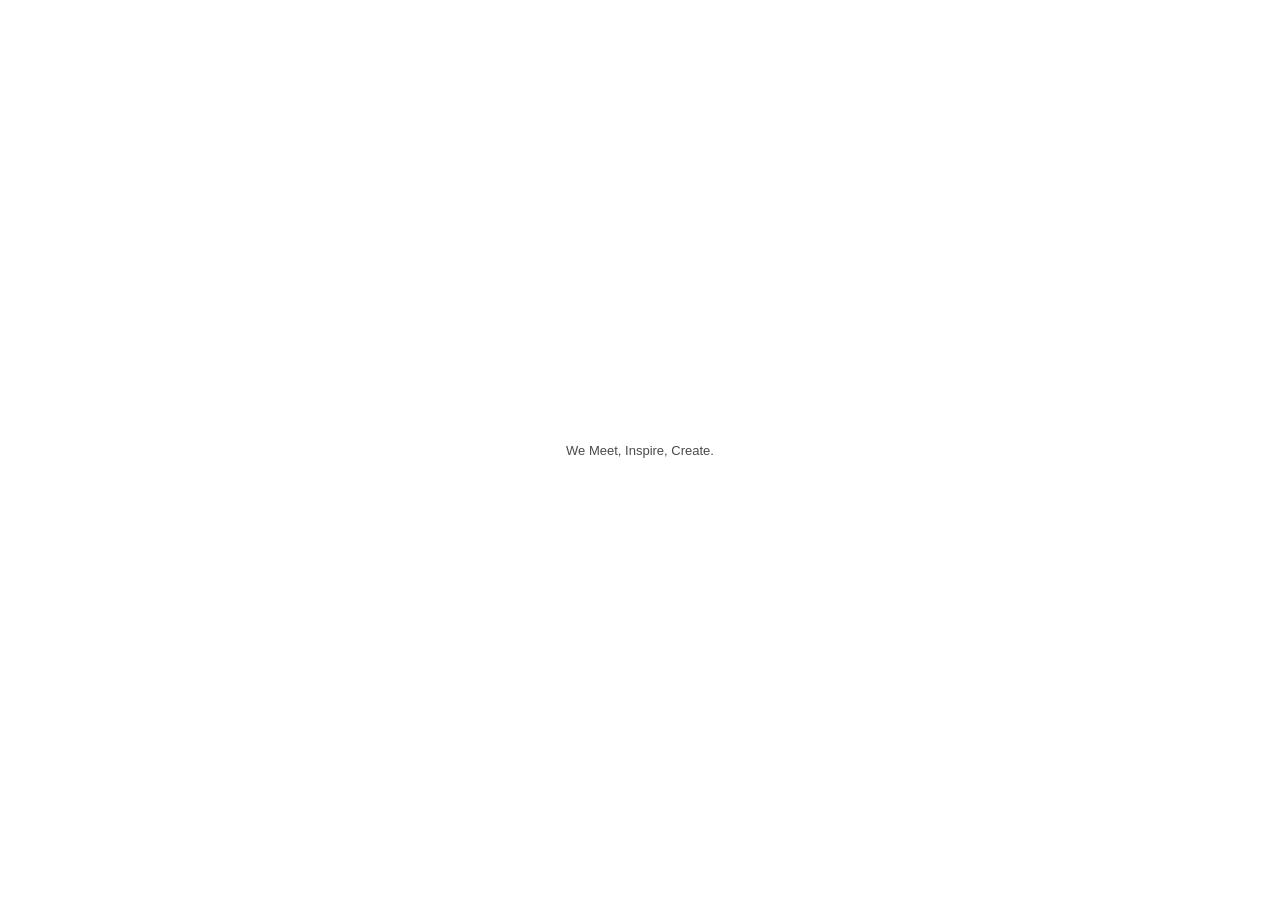
==== index.html @ 7e903ef9 "在线版本补全" ====
<!DOCTYPE html>
<html lang="zh-CN">
<head>
    <meta charset="UTF-8">
    <meta name="viewport" content="width=device-width, initial-scale=1.0">
    <title>Yuyupage</title>
    <style>
        * {
            margin: 0;
            padding: 0;
            box-sizing: border-box;
        }

        body {
            background-color: #ffffff;
            display: flex;
            justify-content: center;
            align-items: center;
            min-height: 100vh;
            font-family: -apple-system, BlinkMacSystemFont, "Segoe UI", Roboto, "Helvetica Neue", Arial, sans-serif;
        }

        .footer-text {
            color: #4a4a4a;
            font-size: 13px;
        }
    </style>
</head>
<body>
    <p class="footer-text">We Meet, Inspire, Create.</p>
</body>
</html>
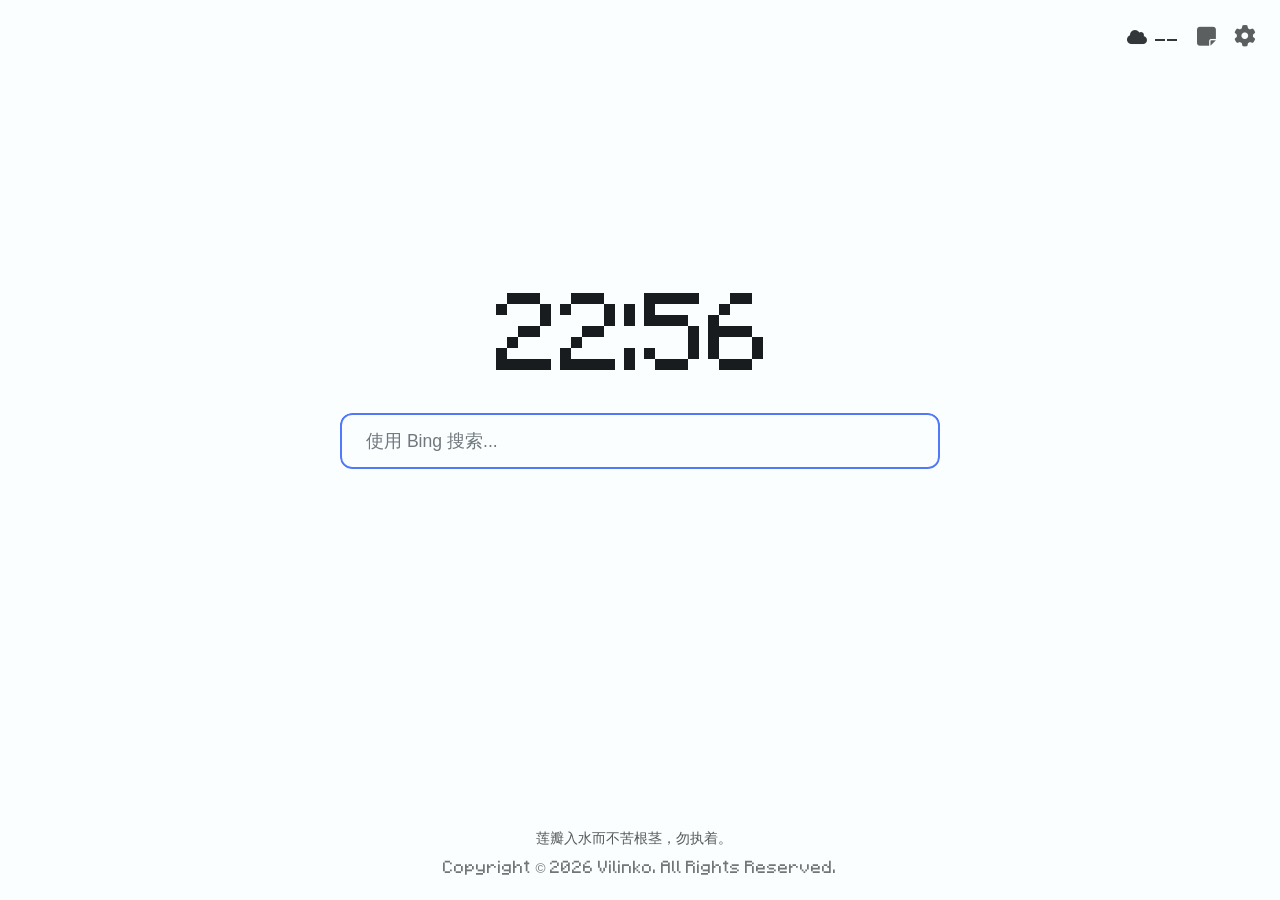
==== commit 494039a2: "109" ====
--- a/index.html
+++ b/index.html
@@ -1,32 +1,947 @@
-<!DOCTYPE html>
-<html lang="zh-CN">
-<head>
-    <meta charset="UTF-8">
-    <meta name="viewport" content="width=device-width, initial-scale=1.0">
-    <title>Yuyupage</title>
-    <style>
-        * {
-            margin: 0;
-            padding: 0;
-            box-sizing: border-box;
-        }
-
-        body {
-            background-color: #ffffff;
-            display: flex;
-            justify-content: center;
-            align-items: center;
-            min-height: 100vh;
-            font-family: -apple-system, BlinkMacSystemFont, "Segoe UI", Roboto, "Helvetica Neue", Arial, sans-serif;
-        }
-
-        .footer-text {
-            color: #4a4a4a;
-            font-size: 13px;
-        }
-    </style>
-</head>
-<body>
-    <p class="footer-text">We Meet, Inspire, Create.</p>
-</body>
-</html>
+<!DOCTYPE html>
+<html lang="zh-CN">
+
+<head>
+    <meta charset="UTF-8">
+    <meta name="viewport" content="width=device-width, initial-scale=1.0">
+    <meta name="jinrishici-token" content="lrhmAMbXejmYilNvM7ZYNXmpUN7wkwbS">
+    <title data-i18n="title">YuyuPage</title>
+
+    <link rel="stylesheet" href="source/font-awesome/css/all.min.css">
+
+    <style>
+        :root {
+            --bg-color: #fbfeff;
+            --text-color: #191c1e;
+            --input-bg: #eff1f3;
+            --input-text: #191c1e;
+            --input-focus-border: #5279FB;
+            --placeholder-color: #70787d;
+            --transition-speed: 0.3s;
+            --modal-bg: #ffffff;
+            --modal-overlay: rgba(0, 0, 0, 0.2);
+            --border-color: #e1e2e5;
+        }
+
+        @media (prefers-color-scheme: dark) {
+            :root {
+                --bg-color: #191c1e;
+                --text-color: #e2e2e5;
+                --input-bg: #2d3133;
+                --input-text: #e2e2e5;
+                --input-focus-border: #9AB1FA;
+                --placeholder-color: #8a9296;
+                --modal-bg: #2d3133;
+                --modal-overlay: rgba(0, 0, 0, 0.4);
+                --border-color: #43474a;
+            }
+        }
+
+        @font-face {
+            font-family: 'MinecraftFont';
+            src: url('./source/ttf/minecraftfont.woff') format('woff');
+            font-display: swap;
+        }
+
+        * {
+            margin: 0;
+            padding: 0;
+            box-sizing: border-box;
+            -webkit-tap-highlight-color: transparent;
+        }
+
+        body {
+            font-family: 'MinecraftFont', 'Google Sans', 'Product Sans', 'Helvetica Neue', Arial, sans-serif;
+            background: var(--bg-color);
+            color: var(--text-color);
+            min-height: 100vh;
+            display: flex;
+            align-items: center;
+            justify-content: center;
+            overflow: hidden;
+            transition: background-color var(--transition-speed), color var(--transition-speed);
+            padding: 20px;
+            -webkit-user-select: none;
+            user-select: none;
+            scrollbar-width: none;
+            position: relative;
+        }
+
+        /* 新增：Bing 壁纸背景层 */
+        #bing-bg {
+            position: fixed;
+            top: 0;
+            left: 0;
+            width: 100%;
+            height: 100%;
+            z-index: -1;
+            background-size: cover;
+            background-position: center;
+            background-repeat: no-repeat;
+            display: none;
+        }
+
+        body::-webkit-scrollbar {
+            display: none;
+        }
+
+        .top-right-tools {
+            position: absolute;
+            top: 24px;
+            right: 24px;
+            display: flex;
+            align-items: center;
+            gap: 18px;
+            z-index: 10;
+        }
+
+        .weather-widget {
+            display: flex;
+            align-items: center;
+            gap: 8px;
+            opacity: 0.88;
+            font-size: 1rem;
+            /* 新增：壁纸模式下的模糊背景 */
+            transition: background-color 0.3s, backdrop-filter 0.3s, padding 0.3s, border-radius 0.3s, opacity 0.3s, transform 0.3s;
+        }
+
+        .weather-widget.hidden {
+            display: none;
+        }
+
+        .settings-btn {
+            background: none;
+            border: none;
+            color: var(--text-color);
+            font-size: 1.35rem;
+            cursor: pointer;
+            opacity: 0.7;
+            /* 修改：添加过渡属性，支持背景、模糊、圆角等变化 */
+            transition: opacity 0.3s, transform 0.3s, background-color 0.3s, backdrop-filter 0.3s, border-radius 0.3s, width 0.3s, height 0.3s;
+        }
+
+        .settings-btn:hover {
+            opacity: 1;
+            transform: rotate(45deg);
+        }
+
+        .docs-text {
+            background: none;
+            border: none;
+            color: var(--text-color);
+            font-size: 1.35rem;
+            cursor: pointer;
+            opacity: 0.7;
+            /* 修改：添加过渡属性，支持背景、模糊、圆角等变化 */
+            transition: opacity 0.3s, transform 0.3s, background-color 0.3s, backdrop-filter 0.3s, border-radius 0.3s, width 0.3s, height 0.3s;
+        }
+
+        .docs-text:hover {
+            opacity: 1;
+        }
+
+        .container {
+            width: 100%;
+            max-width: 600px;
+            display: flex;
+            flex-direction: column;
+            align-items: center;
+            gap: 32px;
+            transform: translateY(-80px);
+            z-index: 1;
+        }
+
+        .time-display {
+            font-size: 5.5rem;
+            font-weight: 300;
+            display: flex;
+            align-items: baseline;
+            letter-spacing: -2px;
+            /* 修改：完善过渡属性 */
+            transition: background-color 0.3s, backdrop-filter 0.3s, padding 0.3s, border-radius 0.3s, text-shadow 0.3s, color 0.3s;
+        }
+
+        .time-period {
+            font-size: 1.8rem;
+            margin-left: 12px;
+            opacity: 0.8;
+        }
+
+        @keyframes blink {
+
+            0%,
+            100% {
+                opacity: 1
+            }
+
+            50% {
+                opacity: 0.1
+            }
+        }
+
+        .colon.blinking {
+            animation: blink 1s infinite;
+        }
+
+        .search-wrapper {
+            width: 100%;
+            position: relative;
+        }
+
+        /* 新增：内部包装器，用于裁剪光晕但不影响联想菜单 */
+        .search-inner-wrapper {
+            position: relative;
+            width: 100%;
+            height: 56px; /* 与搜索框高度一致 */
+            overflow: hidden;
+            border-radius: 12px;
+        }
+
+        .search-input {
+            width: 100%;
+            height: 56px;
+            padding: 0 24px;
+            border: none;
+            outline: none;
+            border-radius: 12px;
+            background: var(--input-bg);
+            color: var(--input-text);
+            font-size: 1.1rem;
+            border: 2px solid transparent;
+            transition: 0.3s;
+            -webkit-user-select: text;
+            user-select: text;
+        }
+
+        .search-input:hover {
+            box-shadow: 0 1px 3px rgba(0, 0, 0, 0.08);
+        }
+
+        .search-input:focus {
+            border-color: var(--input-focus-border);
+            background: var(--bg-color);
+            box-shadow: 0 4px 12px rgba(0, 0, 0, 0.1);
+        }
+
+        .search-input.custom-font {
+            font-family: 'MinecraftFont', sans-serif !important;
+        }
+
+        .search-input::placeholder {
+            color: var(--placeholder-color);
+        }
+
+        /* 新增：HarmonyOS Next 风格点光源光晕层 */
+        .spotlight-glow {
+            position: absolute;
+            width: 150px;
+            height: 150px;
+            border-radius: 50%;
+            background: radial-gradient(circle, rgba(255, 255, 255, 0.8) 0%, rgba(255, 255, 255, 0) 70%);
+            pointer-events: none;
+            transform: translate(-50%, -50%) scale(0.5);
+            opacity: 0;
+            transition: opacity 0.4s ease-out, transform 0.4s ease-out;
+            z-index: 1; /* 修改：降低层级，避免覆盖输入框内容或产生异常遮罩 */
+            will-change: transform, opacity; /* 优化性能 */
+        }
+
+        .spotlight-glow.active {
+            opacity: 1;
+            transform: translate(-50%, -50%) scale(1);
+        }
+
+        .doodle-container {
+            width: 100%;
+            display: none;
+            justify-content: center;
+            align-items: center;
+            margin-top: 8px;
+        }
+
+        .doodle-img {
+            max-height: 280px;
+            width: auto;
+            object-fit: contain;
+            pointer-events: none;
+            -webkit-user-drag: none;
+        }
+
+        .poetry-box {
+            position: absolute;
+            bottom: 52px;
+            width: 100%;
+            text-align: center;
+            font-size: 0.85rem;
+            opacity: 0.72;
+            padding: 0 20px;
+            /* 修改：完善过渡属性 */
+            transition: background-color 0.3s, backdrop-filter 0.3s, padding 0.3s, border-radius 0.3s, opacity 0.3s, visibility 0.3s;
+        }
+
+        /* 新增：诗词文字部分的样式，用于支持独立背景模糊 */
+        #poetry-content, #poetry-author {
+            display: inline-block;
+            margin: 0 4px;
+            vertical-align: middle;
+            transition: background-color 0.3s, backdrop-filter 0.3s, padding 0.3s, border-radius 0.3s;
+        }
+
+        .poetry-box.hidden {
+            opacity: 0;
+            visibility: hidden;
+        }
+
+        footer {
+            position: absolute;
+            bottom: 24px;
+            font-size: 0.85rem;
+            opacity: 0.6;
+            text-align: center;
+            width: 100%;
+            /* 修改：完善过渡属性 */
+            transition: background-color 0.3s, backdrop-filter 0.3s, padding 0.3s, border-radius 0.3s, opacity 0.3s, visibility 0.3s, left 0.3s, transform 0.3s, width 0.3s;
+        }
+
+        .modal-overlay {
+            position: fixed;
+            inset: 0;
+            background: var(--modal-overlay);
+            display: flex;
+            justify-content: center;
+            align-items: center;
+            opacity: 0;
+            visibility: hidden;
+            transition: 0.25s;
+            z-index: 100;
+            -webkit-backdrop-filter: blur(4px);
+            backdrop-filter: blur(4px);
+            overflow: hidden;
+        }
+
+        .modal-overlay.active {
+            opacity: 1;
+            visibility: visible;
+        }
+
+        .modal-container {
+            width: 90%;
+            max-width: 400px;
+            height: 560px;
+            background: var(--modal-bg);
+            border-radius: 12px;
+            padding: 24px;
+            display: flex;
+            flex-direction: column;
+            transform: scale(0.9);
+            transition: 0.25s;
+            overflow: hidden;
+        }
+
+        .modal-overlay.active .modal-container {
+            transform: scale(1);
+        }
+
+        .modal-header {
+            display: flex;
+            justify-content: space-between;
+            align-items: center;
+            margin-bottom: 24px;
+        }
+
+        .modal-title {
+            font-size: 1.2rem;
+        }
+
+        .modal-close {
+            background: none;
+            border: none;
+            color: var(--text-color);
+            font-size: 1.1rem;
+            cursor: pointer;
+        }
+
+        .modal-body {
+            flex: 1;
+            overflow-y: auto;
+            padding-right: 4px;
+            scrollbar-width: none;
+        }
+
+        .modal-body::-webkit-scrollbar {
+            display: none;
+        }
+
+        .setting-item {
+            margin-bottom: 20px;
+            display: flex;
+            flex-direction: column;
+            gap: 8px;
+        }
+
+        .setting-label {
+            font-size: 0.95rem;
+        }
+
+        .setting-select,
+        .setting-input {
+            width: 100%;
+            height: 40px;
+            border-radius: 8px;
+            border: 1px solid var(--border-color);
+            background: var(--input-bg);
+            color: var(--text-color);
+            padding: 0 12px;
+            outline: none;
+        }
+
+        .switch-label {
+            display: flex;
+            justify-content: space-between;
+            align-items: center;
+            width: 100%;
+        }
+
+        /* 导入/导出设置项 */
+        .io-setting-row {
+            display: flex;
+            justify-content: space-between;
+            align-items: center;
+            gap: 12px;
+            width: 100%;
+            flex-wrap: nowrap;
+        }
+
+        .io-setting-row .setting-label {
+            flex: 1;
+            white-space: nowrap;
+        }
+
+        .io-btn-group {
+            display: flex;
+            gap: 10px;
+            flex-shrink: 0;
+            white-space: nowrap;
+        }
+
+        .io-btn {
+            height: 28px;
+            padding: 0 14px;
+            border: none;
+            border-radius: 7px;
+            background: var(--input-focus-border);
+            color: #fff;
+            font-size: 0.82rem;
+            cursor: pointer;
+            transition: opacity 0.15s, box-shadow 0.15s;
+        }
+
+        .io-btn:hover {
+            opacity: 0.88;
+            box-shadow: 0 2px 8px rgba(0, 0, 0, 0.15);
+        }
+
+        .io-btn:active {
+            opacity: 0.7;
+        }
+
+        .switch-input {
+            display: none;
+        }
+
+        .switch-slider {
+            width: 44px;
+            height: 24px;
+            background: var(--border-color);
+            border-radius: 12px;
+            position: relative;
+        }
+
+        .switch-slider::before {
+            content: "";
+            position: absolute;
+            width: 18px;
+            height: 18px;
+            border-radius: 50%;
+            background: #fff;
+            left: 3px;
+            top: 3px;
+            transition: 0.2s;
+        }
+
+        .switch-input:checked+.switch-slider {
+            background: var(--input-focus-border);
+        }
+
+        .switch-input:checked+.switch-slider::before {
+            transform: translateX(20px);
+        }
+
+        /* 禁用状态的样式 */
+        .switch-input:disabled + .switch-slider {
+            background-color: #56565692;
+            cursor: not-allowed;
+            pointer-events: none;
+        }
+
+        .setting-disabled {
+            opacity: 0.45;
+            pointer-events: none;
+        }
+
+        .trust-modal-overlay {
+            position: fixed;
+            inset: 0;
+            background: rgba(0, 0, 0, 0.4);
+            display: flex;
+            justify-content: center;
+            align-items: center;
+            opacity: 0;
+            visibility: hidden;
+            transition: opacity 0.2s ease, visibility 0.2s ease;
+            z-index: 200;
+            backdrop-filter: blur(4px);
+        }
+
+        .trust-modal-overlay.active {
+            opacity: 1;
+            visibility: visible;
+        }
+
+        .trust-modal-card {
+            background: var(--modal-bg);
+            width: 90%;
+            max-width: 320px;
+            padding: 24px;
+            border-radius: 12px;
+            box-shadow: 0 4px 20px rgba(0, 0, 0, 0.15);
+            transform: scale(0.9);
+            transition: transform 0.2s cubic-bezier(0.2, 0, 0, 1);
+            display: flex;
+            flex-direction: column;
+            gap: 16px;
+        }
+
+        .trust-modal-overlay.active .trust-modal-card {
+            transform: scale(1);
+        }
+
+        .trust-modal-title {
+            font-size: 1.25rem;
+            font-weight: 500;
+            color: var(--text-color);
+            margin-bottom: 8px;
+        }
+
+        .trust-modal-body {
+            font-size: 1rem;
+            line-height: 1.5;
+            color: var(--text-color);
+            opacity: 0.8;
+        }
+
+        .trust-modal-action {
+            margin-top: 16px;
+            display: flex;
+            justify-content: flex-end;
+        }
+
+        .trust-modal-btn {
+            background-color: var(--input-focus-border);
+            color: white;
+            border: none;
+            padding: 10px 24px;
+            border-radius: 12px;
+            font-size: 0.9rem;
+            font-weight: 500;
+            cursor: pointer;
+            transition: background-color 0.2s, box-shadow 0.2s;
+        }
+
+        /* 联想菜单基础容器 */
+        .sug-menu {
+            position: absolute;
+            top: calc(100% + 6px);
+            left: 0;
+            width: 100%;
+            background: var(--modal-bg);
+            border: 1px solid var(--border-color);
+            border-radius: 12px;
+            box-shadow: 0 4px 16px rgba(0, 0, 0, 0.1);
+            z-index: 99;
+            display: none;
+            max-height: 212px;
+            overflow-y: auto;
+            padding: 6px 0;
+            transition: background-color 0.3s, backdrop-filter 0.3s;
+        }
+
+        /* 兼容现代浏览器的隐形滚动条，保持精致 */
+        .sug-menu::-webkit-scrollbar {
+            width: 6px;
+        }
+        .sug-menu::-webkit-scrollbar-thumb {
+            background: var(--border-color);
+            border-radius: 3px;
+        }
+
+        /* 单个联想词条 */
+        .sug-item {
+            padding: 0 24px;
+            height: 40px;
+            line-height: 40px;
+            font-size: 0.95rem;
+            color: var(--text-color);
+            cursor: pointer;
+            text-align: left;
+            white-space: nowrap;
+            overflow: hidden;
+            text-overflow: ellipsis;
+            transition: background-color 0.2s;
+        }
+
+        /* 鼠标悬浮或键盘选中时的视觉高亮 */
+        .sug-item:hover, .sug-item.active {
+            background: var(--input-bg);
+            color: var(--input-focus-border);
+        }
+
+        @media(max-width:480px) {
+
+            .container {
+                transform: translateY(-40px);
+                gap: 24px;
+            }
+
+            .time-display {
+                font-size: 4rem;
+            }
+
+            .time-period {
+                font-size: 1.3rem;
+                margin-left: 6px;
+            }
+
+            .search-input {
+                height: 52px;
+                font-size: 1rem;
+            }
+
+            .doodle-img {
+                max-height: 200px;
+            }
+
+            .top-right-tools {
+                top: 16px;
+                right: 16px;
+            }
+        }
+    </style>
+</head>
+
+<body>
+
+    <!-- 新增：Bing 壁纸背景 -->
+    <div id="bing-bg"></div>
+
+    <div class="top-right-tools">
+
+        <div class="weather-widget" id="weatherWidget">
+            <i class="fa-solid fa-cloud"></i>
+            <span id="weatherTemp"> -- °C</span>
+        </div>
+
+        <button class="docs-text" id="alltext">
+            <i class="fa-solid fa-note-sticky"></i>
+        </button>
+
+        <button class="settings-btn" id="openSettingsBtn">
+            <i class="fa-solid fa-gear"></i>
+        </button>
+
+    </div>
+
+    <div class="container">
+
+        <div class="time-display" id="timeDisplay">
+            <span id="clockHours">00</span>
+            <span class="colon" id="clockColon">:</span>
+            <span id="clockMinutes">00</span>
+            <span class="time-period" id="timePeriod"></span>
+        </div>
+
+        <div class="search-wrapper">
+            <!-- 新增：内部包装器 -->
+            <div class="search-inner-wrapper">
+                <!-- 新增：点光源光晕层 -->
+                <div class="spotlight-glow" id="spotlightGlow"></div>
+                
+                <form id="searchForm" action="https://cn.bing.com/search" method="get" target="_blank">
+                    <input id="searchInput" type="text" name="q" class="search-input" placeholder="使用 Bing 搜索..."
+                        autocomplete="off" autofocus spellcheck="false">
+                </form>
+            </div>
+            <!-- 联想菜单移至内部包装器之外，避免被裁剪 -->
+            <div class="sug-menu" id="sugMenu"></div>
+        </div>
+
+        <div class="doodle-container" id="doodleSlot">
+            <img src="doodle/xiaoman.png" class="doodle-img" draggable="false">
+        </div>
+
+    </div>
+
+    <div class="poetry-box" id="poetryBox">
+        <span id="poetry-content">世事诡随，谨致良知</span>
+        <span id="poetry-author"></span>
+    </div>
+
+    <footer id="pageFooter">
+        <span id="footerText" data-i18n="footer_copyright">Copyright &copy; <span id="footerYear">2026</span> Vilinko. All Rights Reserved.</span>
+    </footer>
+
+    <div class="modal-overlay" id="modalOverlay">
+
+        <div class="modal-container">
+
+            <div class="modal-header">
+                <div class="modal-title" data-i18n="settings_title">个性化设置</div>
+
+                <button class="modal-close" id="closeSettingsBtn">
+                    <i class="fa-solid fa-xmark"></i>
+                </button>
+            </div>
+
+            <div class="modal-body">
+
+                <div class="setting-item">
+                    <div class="io-setting-row">
+                        <span class="setting-label" data-i18n="label_import_export">导入/导出设置项</span>
+
+                        <div class="io-btn-group">
+                            <button class="io-btn" type="button" id="importSettingsBtn" data-i18n="btn_import">导入</button>
+                            <button class="io-btn" type="button" id="exportSettingsBtn" data-i18n="btn_export">导出</button>
+                        </div>
+                    </div>
+
+                    <input type="file" id="importFileInput" accept=".json,application/json" style="display: none;">
+                </div>
+
+                <div class="setting-item">
+                    <label class="setting-label" data-i18n="label_language">语言 / Language</label>
+
+                    <select class="setting-select" id="languageSelect">
+                        <option value="zh-CN">简体中文</option>
+                        <option value="zh-TW">繁體中文 (中國台灣)</option>
+                        <option value="zh-HK">繁體中文 (中國港澳)</option>
+                        <option value="en">English</option>
+                    </select>
+                </div>
+
+                <div class="setting-item">
+                    <label class="setting-label" data-i18n="label_engine">搜索引擎</label>
+
+                    <select class="setting-select" id="engineSelect">
+                        <option value="bing">Bing (必应)</option>
+                        <option value="google">Google (谷歌)</option>
+                        <option value="baidu">Baidu (百度)</option>
+                        <option value="sogou">Sogou (搜狗)</option>
+                        <option value="360">360</option>
+                        <option value="yandex">Yandex</option>
+                    </select>
+                </div>
+
+                <div class="setting-item">
+                    <label class="setting-label" data-i18n="label_font">全局字体</label>
+
+                    <select class="setting-select" id="fontSelect">
+                        <option value="minecraft" data-i18n="font_minecraft">像素字体 (Minecraft)</option>
+                        <option value="harmonyos" data-i18n="font_harmonyos">鸿蒙黑体 (HarmonyOS)</option>
+                        <option value="misans" data-i18n="font_misans">小米字体 (MiSans)</option>
+                        <option value="Tencent" data-i18n="font_tencent">腾讯字体 (Tencent)</option>
+                    </select>
+                </div>
+
+                <div class="setting-item">
+                    <label class="switch-label">
+                        <span class="setting-label" data-i18n="label_weather">显示天气</span>
+
+                        <input type="checkbox" class="switch-input" id="weatherToggle" checked>
+
+                        <div class="switch-slider"></div>
+                    </label>
+                </div>
+
+                <div class="setting-item" id="weatherUnitGroup">
+                    <label class="setting-label" data-i18n="label_weather_unit">天气单位</label>
+
+                    <select class="setting-select" id="weatherUnitSelect">
+                        <option value="metric" data-i18n="unit_metric">摄氏 ℃</option>
+                        <option value="imperial" data-i18n="unit_imperial">华氏 ℉</option>
+                    </select>
+                </div>
+
+                <div class="setting-item" id="weatherLocationGroup">
+                    <label class="setting-label" data-i18n="label_weather_location">天气位置</label>
+
+                    <input type="text" class="setting-input" id="weatherLocationInput" data-i18n-placeholder="placeholder_location" placeholder="Beijing">
+                </div>
+
+                <div class="setting-item" id="weatherApiKeyGroup">
+                    <label class="setting-label" data-i18n="label_api_key">OpenWeather API Key</label>
+
+                    <input type="text" class="setting-input" id="weatherApiKeyInput" data-i18n-placeholder="placeholder_api_key" placeholder="留空则使用默认 Key">
+                </div>
+
+                <div class="setting-item">
+                    <label class="switch-label">
+                        <span class="setting-label" data-i18n="label_poetry">显示今日诗词</span>
+
+                        <input type="checkbox" class="switch-input" id="poetryToggle" checked>
+
+                        <div class="switch-slider"></div>
+                    </label>
+                </div>
+
+                <div class="setting-item">
+                    <label class="switch-label">
+                        <span class="setting-label" data-i18n="label_trust_ring">Vilinko 信任环</span>
+
+                        <input type="checkbox" class="switch-input" id="vilinkoConnect" disabled>
+
+                        <div class="switch-slider"></div>
+                    </label>
+                </div>
+
+                <div class="setting-item" id="noteBtnGroup">
+                    <label class="switch-label">
+                        <span class="setting-label" data-i18n="label_note_btn">主页显示便签按钮</span>
+
+                        <input type="checkbox" class="switch-input" id="noteBtnToggle" checked>
+
+                        <div class="switch-slider"></div>
+                    </label>
+                </div>
+
+                <div class="setting-item" id="noteAppGroup">
+                    <label class="setting-label" data-i18n="label_note_app">选择便签信任应用</label>
+
+                    <select class="setting-select" id="noteAppSelect">
+                        <option value="LightFrame" >LightFrame</option>
+                        <option value="Pogget">Pogget</option>
+                        <option value="Synap">Synap</option>
+                    </select>
+                </div>
+
+                <div class="setting-item">
+                    <label class="switch-label">
+                        <span class="setting-label" data-i18n="label_doodle">显示 Doodle</span>
+                        <span class="setting-label" style="opacity: 0.6;" data-i18n="label_doodle_unsupported">不支持</span>
+
+                        <!-- <input type="checkbox" class="switch-input" id="doodleToggle" disabled>
+
+                        <div class="switch-slider"></div> -->
+                    </label>
+                </div>
+
+                <div class="setting-item">
+                    <label class="switch-label">
+                        <span class="setting-label" data-i18n="label_24h">使用 24 小时制</span>
+
+                        <input type="checkbox" class="switch-input" id="timeFormatToggle" checked>
+
+                        <div class="switch-slider"></div>
+                    </label>
+                </div>
+
+                <div class="setting-item">
+                    <label class="switch-label">
+                        <span class="setting-label" data-i18n="label_blink">时间分隔符闪烁</span>
+
+                        <input type="checkbox" class="switch-input" id="blinkToggle">
+
+                        <div class="switch-slider"></div>
+                    </label>
+                </div>
+
+                <div class="setting-item">
+                    <label class="switch-label">
+                        <span class="setting-label" data-i18n="label_custom_font">搜索框使用像素字体</span>
+
+                        <input type="checkbox" class="switch-input" id="fontToggle">
+
+                        <div class="switch-slider"></div>
+                    </label>
+                </div>
+
+                <div class="setting-item">
+                    <label class="switch-label">
+                        <span class="setting-label" data-i18n="label_footer">显示页脚版权信息</span>
+
+                        <input type="checkbox" class="switch-input" id="footerToggle" checked>
+
+                        <div class="switch-slider"></div>
+                    </label>
+                </div>
+
+                <div class="setting-item">
+                    <label class="switch-label">
+                        <span class="setting-label" data-i18n="label_sug_urls">搜索时提供联想网址</span>
+
+                        <input type="checkbox" class="switch-input" id="sugUrlsToggle" checked>
+
+                        <div class="switch-slider"></div>
+                    </label>
+                </div>
+
+                <!-- 新增：Bing 壁纸开关 -->
+                <div class="setting-item">
+                    <label class="switch-label">
+                        <span class="setting-label" data-i18n="label_bing_wallpaper">使用 Bing 每日壁纸</span>
+
+                        <input type="checkbox" class="switch-input" id="bingWallpaperToggle">
+
+                        <div class="switch-slider"></div>
+                    </label>
+                </div>
+
+                <!-- <div style="text-align: left; margin-top: 24px; opacity: 0.5; font-size: 0.8rem; display: flex; align-items: center; gap: 12px;">
+                    <span>Version 1.0.9 Build9 20260815</span>
+                    <a href="https://yuyupage.vilinko.com/update/index.html?ver=109" target="_blank" style="color: var(--text-color); text-decoration: none; opacity: 0.7; transition: opacity 0.2s; cursor: pointer;" onmouseover="this.style.opacity='1'" onmouseout="this.style.opacity='0.7'" data-i18n="check_update">检查更新</a>
+                </div>  -->
+
+            </div>
+
+        </div>
+
+    </div>
+
+    <div class="trust-modal-overlay" id="trustModalOverlay">
+        <div class="trust-modal-card">
+            <div class="trust-modal-title" data-i18n="trust_modal_title">信任环未启动</div>
+            <div class="trust-modal-body" data-i18n="trust_modal_body">
+                请先在设置中打开信任环功能，然后重新尝试启动便签。
+            </div>
+            <div class="trust-modal-action">
+                <button class="trust-modal-btn" id="closeTrustModalBtn" data-i18n="trust_modal_btn">确定</button>
+            </div>
+        </div>
+    </div>
+
+    <div class="trust-modal-overlay" id="importErrorModalOverlay">
+        <div class="trust-modal-card">
+            <div class="trust-modal-title" data-i18n="import_error_title">导入失败：API 版本低</div>
+            <div class="trust-modal-body" data-i18n="import_error_body">
+                请尝试更新扩展版本后重试
+            </div>
+            <div class="trust-modal-action">
+                <button class="trust-modal-btn" id="closeImportErrorModalBtn" data-i18n="trust_modal_btn">确定</button>
+            </div>
+        </div>
+    </div>
+
+    <script src="source/js/main.js" type="module"></script>
+
+</body>
+
+</html>
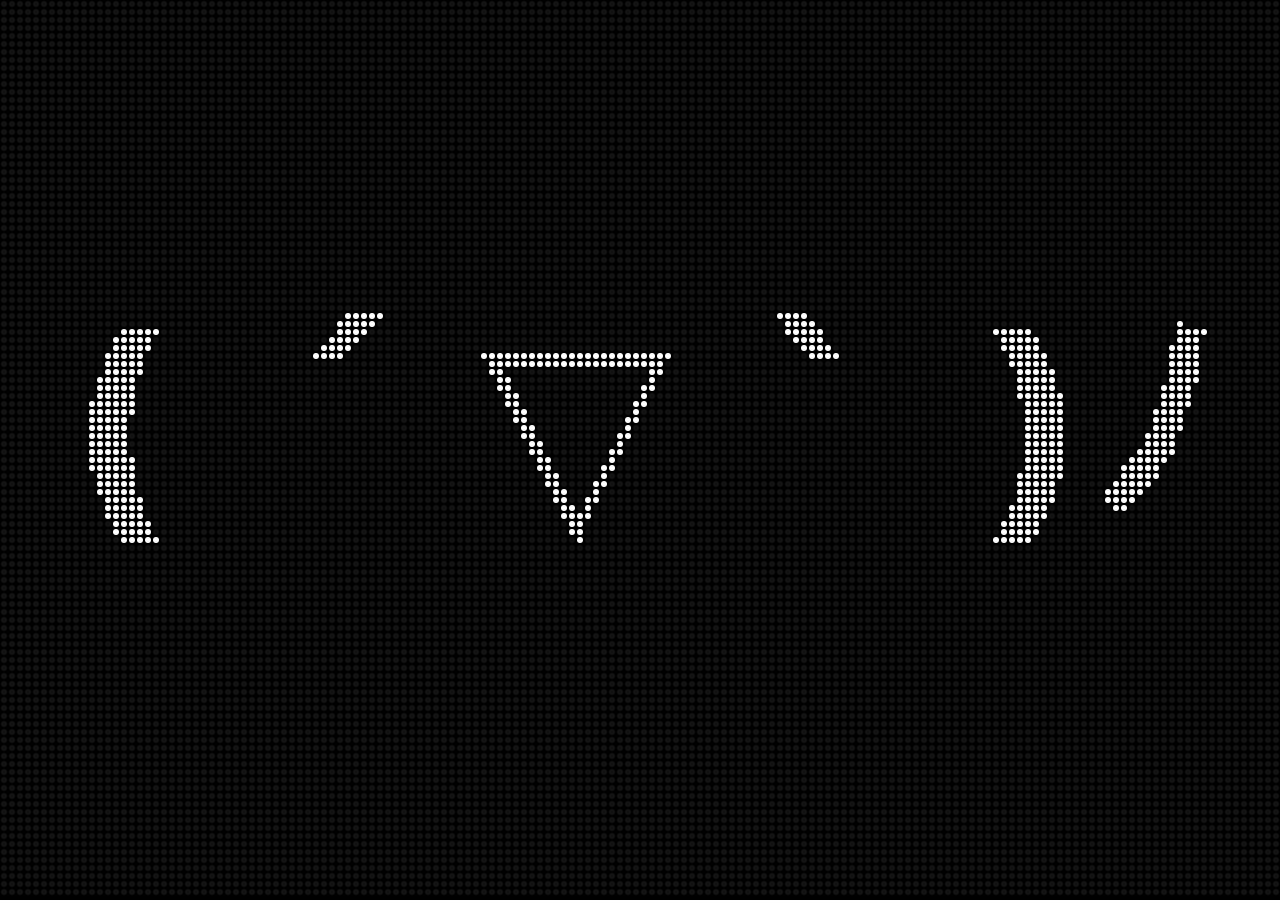
==== commit ae030416: "add" ====
--- a/index.html
+++ b/index.html
@@ -1,947 +1,344 @@
-<!DOCTYPE html>
-<html lang="zh-CN">
-
-<head>
-    <meta charset="UTF-8">
-    <meta name="viewport" content="width=device-width, initial-scale=1.0">
-    <meta name="jinrishici-token" content="lrhmAMbXejmYilNvM7ZYNXmpUN7wkwbS">
-    <title data-i18n="title">YuyuPage</title>
-
-    <link rel="stylesheet" href="source/font-awesome/css/all.min.css">
-
-    <style>
-        :root {
-            --bg-color: #fbfeff;
-            --text-color: #191c1e;
-            --input-bg: #eff1f3;
-            --input-text: #191c1e;
-            --input-focus-border: #5279FB;
-            --placeholder-color: #70787d;
-            --transition-speed: 0.3s;
-            --modal-bg: #ffffff;
-            --modal-overlay: rgba(0, 0, 0, 0.2);
-            --border-color: #e1e2e5;
-        }
-
-        @media (prefers-color-scheme: dark) {
-            :root {
-                --bg-color: #191c1e;
-                --text-color: #e2e2e5;
-                --input-bg: #2d3133;
-                --input-text: #e2e2e5;
-                --input-focus-border: #9AB1FA;
-                --placeholder-color: #8a9296;
-                --modal-bg: #2d3133;
-                --modal-overlay: rgba(0, 0, 0, 0.4);
-                --border-color: #43474a;
-            }
-        }
-
-        @font-face {
-            font-family: 'MinecraftFont';
-            src: url('./source/ttf/minecraftfont.woff') format('woff');
-            font-display: swap;
-        }
-
-        * {
-            margin: 0;
-            padding: 0;
-            box-sizing: border-box;
-            -webkit-tap-highlight-color: transparent;
-        }
-
-        body {
-            font-family: 'MinecraftFont', 'Google Sans', 'Product Sans', 'Helvetica Neue', Arial, sans-serif;
-            background: var(--bg-color);
-            color: var(--text-color);
-            min-height: 100vh;
-            display: flex;
-            align-items: center;
-            justify-content: center;
-            overflow: hidden;
-            transition: background-color var(--transition-speed), color var(--transition-speed);
-            padding: 20px;
-            -webkit-user-select: none;
-            user-select: none;
-            scrollbar-width: none;
-            position: relative;
-        }
-
-        /* 新增：Bing 壁纸背景层 */
-        #bing-bg {
-            position: fixed;
-            top: 0;
-            left: 0;
-            width: 100%;
-            height: 100%;
-            z-index: -1;
-            background-size: cover;
-            background-position: center;
-            background-repeat: no-repeat;
-            display: none;
-        }
-
-        body::-webkit-scrollbar {
-            display: none;
-        }
-
-        .top-right-tools {
-            position: absolute;
-            top: 24px;
-            right: 24px;
-            display: flex;
-            align-items: center;
-            gap: 18px;
-            z-index: 10;
-        }
-
-        .weather-widget {
-            display: flex;
-            align-items: center;
-            gap: 8px;
-            opacity: 0.88;
-            font-size: 1rem;
-            /* 新增：壁纸模式下的模糊背景 */
-            transition: background-color 0.3s, backdrop-filter 0.3s, padding 0.3s, border-radius 0.3s, opacity 0.3s, transform 0.3s;
-        }
-
-        .weather-widget.hidden {
-            display: none;
-        }
-
-        .settings-btn {
-            background: none;
-            border: none;
-            color: var(--text-color);
-            font-size: 1.35rem;
-            cursor: pointer;
-            opacity: 0.7;
-            /* 修改：添加过渡属性，支持背景、模糊、圆角等变化 */
-            transition: opacity 0.3s, transform 0.3s, background-color 0.3s, backdrop-filter 0.3s, border-radius 0.3s, width 0.3s, height 0.3s;
-        }
-
-        .settings-btn:hover {
-            opacity: 1;
-            transform: rotate(45deg);
-        }
-
-        .docs-text {
-            background: none;
-            border: none;
-            color: var(--text-color);
-            font-size: 1.35rem;
-            cursor: pointer;
-            opacity: 0.7;
-            /* 修改：添加过渡属性，支持背景、模糊、圆角等变化 */
-            transition: opacity 0.3s, transform 0.3s, background-color 0.3s, backdrop-filter 0.3s, border-radius 0.3s, width 0.3s, height 0.3s;
-        }
-
-        .docs-text:hover {
-            opacity: 1;
-        }
-
-        .container {
-            width: 100%;
-            max-width: 600px;
-            display: flex;
-            flex-direction: column;
-            align-items: center;
-            gap: 32px;
-            transform: translateY(-80px);
-            z-index: 1;
-        }
-
-        .time-display {
-            font-size: 5.5rem;
-            font-weight: 300;
-            display: flex;
-            align-items: baseline;
-            letter-spacing: -2px;
-            /* 修改：完善过渡属性 */
-            transition: background-color 0.3s, backdrop-filter 0.3s, padding 0.3s, border-radius 0.3s, text-shadow 0.3s, color 0.3s;
-        }
-
-        .time-period {
-            font-size: 1.8rem;
-            margin-left: 12px;
-            opacity: 0.8;
-        }
-
-        @keyframes blink {
-
-            0%,
-            100% {
-                opacity: 1
-            }
-
-            50% {
-                opacity: 0.1
-            }
-        }
-
-        .colon.blinking {
-            animation: blink 1s infinite;
-        }
-
-        .search-wrapper {
-            width: 100%;
-            position: relative;
-        }
-
-        /* 新增：内部包装器，用于裁剪光晕但不影响联想菜单 */
-        .search-inner-wrapper {
-            position: relative;
-            width: 100%;
-            height: 56px; /* 与搜索框高度一致 */
-            overflow: hidden;
-            border-radius: 12px;
-        }
-
-        .search-input {
-            width: 100%;
-            height: 56px;
-            padding: 0 24px;
-            border: none;
-            outline: none;
-            border-radius: 12px;
-            background: var(--input-bg);
-            color: var(--input-text);
-            font-size: 1.1rem;
-            border: 2px solid transparent;
-            transition: 0.3s;
-            -webkit-user-select: text;
-            user-select: text;
-        }
-
-        .search-input:hover {
-            box-shadow: 0 1px 3px rgba(0, 0, 0, 0.08);
-        }
-
-        .search-input:focus {
-            border-color: var(--input-focus-border);
-            background: var(--bg-color);
-            box-shadow: 0 4px 12px rgba(0, 0, 0, 0.1);
-        }
-
-        .search-input.custom-font {
-            font-family: 'MinecraftFont', sans-serif !important;
-        }
-
-        .search-input::placeholder {
-            color: var(--placeholder-color);
-        }
-
-        /* 新增：HarmonyOS Next 风格点光源光晕层 */
-        .spotlight-glow {
-            position: absolute;
-            width: 150px;
-            height: 150px;
-            border-radius: 50%;
-            background: radial-gradient(circle, rgba(255, 255, 255, 0.8) 0%, rgba(255, 255, 255, 0) 70%);
-            pointer-events: none;
-            transform: translate(-50%, -50%) scale(0.5);
-            opacity: 0;
-            transition: opacity 0.4s ease-out, transform 0.4s ease-out;
-            z-index: 1; /* 修改：降低层级，避免覆盖输入框内容或产生异常遮罩 */
-            will-change: transform, opacity; /* 优化性能 */
-        }
-
-        .spotlight-glow.active {
-            opacity: 1;
-            transform: translate(-50%, -50%) scale(1);
-        }
-
-        .doodle-container {
-            width: 100%;
-            display: none;
-            justify-content: center;
-            align-items: center;
-            margin-top: 8px;
-        }
-
-        .doodle-img {
-            max-height: 280px;
-            width: auto;
-            object-fit: contain;
-            pointer-events: none;
-            -webkit-user-drag: none;
-        }
-
-        .poetry-box {
-            position: absolute;
-            bottom: 52px;
-            width: 100%;
-            text-align: center;
-            font-size: 0.85rem;
-            opacity: 0.72;
-            padding: 0 20px;
-            /* 修改：完善过渡属性 */
-            transition: background-color 0.3s, backdrop-filter 0.3s, padding 0.3s, border-radius 0.3s, opacity 0.3s, visibility 0.3s;
-        }
-
-        /* 新增：诗词文字部分的样式，用于支持独立背景模糊 */
-        #poetry-content, #poetry-author {
-            display: inline-block;
-            margin: 0 4px;
-            vertical-align: middle;
-            transition: background-color 0.3s, backdrop-filter 0.3s, padding 0.3s, border-radius 0.3s;
-        }
-
-        .poetry-box.hidden {
-            opacity: 0;
-            visibility: hidden;
-        }
-
-        footer {
-            position: absolute;
-            bottom: 24px;
-            font-size: 0.85rem;
-            opacity: 0.6;
-            text-align: center;
-            width: 100%;
-            /* 修改：完善过渡属性 */
-            transition: background-color 0.3s, backdrop-filter 0.3s, padding 0.3s, border-radius 0.3s, opacity 0.3s, visibility 0.3s, left 0.3s, transform 0.3s, width 0.3s;
-        }
-
-        .modal-overlay {
-            position: fixed;
-            inset: 0;
-            background: var(--modal-overlay);
-            display: flex;
-            justify-content: center;
-            align-items: center;
-            opacity: 0;
-            visibility: hidden;
-            transition: 0.25s;
-            z-index: 100;
-            -webkit-backdrop-filter: blur(4px);
-            backdrop-filter: blur(4px);
-            overflow: hidden;
-        }
-
-        .modal-overlay.active {
-            opacity: 1;
-            visibility: visible;
-        }
-
-        .modal-container {
-            width: 90%;
-            max-width: 400px;
-            height: 560px;
-            background: var(--modal-bg);
-            border-radius: 12px;
-            padding: 24px;
-            display: flex;
-            flex-direction: column;
-            transform: scale(0.9);
-            transition: 0.25s;
-            overflow: hidden;
-        }
-
-        .modal-overlay.active .modal-container {
-            transform: scale(1);
-        }
-
-        .modal-header {
-            display: flex;
-            justify-content: space-between;
-            align-items: center;
-            margin-bottom: 24px;
-        }
-
-        .modal-title {
-            font-size: 1.2rem;
-        }
-
-        .modal-close {
-            background: none;
-            border: none;
-            color: var(--text-color);
-            font-size: 1.1rem;
-            cursor: pointer;
-        }
-
-        .modal-body {
-            flex: 1;
-            overflow-y: auto;
-            padding-right: 4px;
-            scrollbar-width: none;
-        }
-
-        .modal-body::-webkit-scrollbar {
-            display: none;
-        }
-
-        .setting-item {
-            margin-bottom: 20px;
-            display: flex;
-            flex-direction: column;
-            gap: 8px;
-        }
-
-        .setting-label {
-            font-size: 0.95rem;
-        }
-
-        .setting-select,
-        .setting-input {
-            width: 100%;
-            height: 40px;
-            border-radius: 8px;
-            border: 1px solid var(--border-color);
-            background: var(--input-bg);
-            color: var(--text-color);
-            padding: 0 12px;
-            outline: none;
-        }
-
-        .switch-label {
-            display: flex;
-            justify-content: space-between;
-            align-items: center;
-            width: 100%;
-        }
-
-        /* 导入/导出设置项 */
-        .io-setting-row {
-            display: flex;
-            justify-content: space-between;
-            align-items: center;
-            gap: 12px;
-            width: 100%;
-            flex-wrap: nowrap;
-        }
-
-        .io-setting-row .setting-label {
-            flex: 1;
-            white-space: nowrap;
-        }
-
-        .io-btn-group {
-            display: flex;
-            gap: 10px;
-            flex-shrink: 0;
-            white-space: nowrap;
-        }
-
-        .io-btn {
-            height: 28px;
-            padding: 0 14px;
-            border: none;
-            border-radius: 7px;
-            background: var(--input-focus-border);
-            color: #fff;
-            font-size: 0.82rem;
-            cursor: pointer;
-            transition: opacity 0.15s, box-shadow 0.15s;
-        }
-
-        .io-btn:hover {
-            opacity: 0.88;
-            box-shadow: 0 2px 8px rgba(0, 0, 0, 0.15);
-        }
-
-        .io-btn:active {
-            opacity: 0.7;
-        }
-
-        .switch-input {
-            display: none;
-        }
-
-        .switch-slider {
-            width: 44px;
-            height: 24px;
-            background: var(--border-color);
-            border-radius: 12px;
-            position: relative;
-        }
-
-        .switch-slider::before {
-            content: "";
-            position: absolute;
-            width: 18px;
-            height: 18px;
-            border-radius: 50%;
-            background: #fff;
-            left: 3px;
-            top: 3px;
-            transition: 0.2s;
-        }
-
-        .switch-input:checked+.switch-slider {
-            background: var(--input-focus-border);
-        }
-
-        .switch-input:checked+.switch-slider::before {
-            transform: translateX(20px);
-        }
-
-        /* 禁用状态的样式 */
-        .switch-input:disabled + .switch-slider {
-            background-color: #56565692;
-            cursor: not-allowed;
-            pointer-events: none;
-        }
-
-        .setting-disabled {
-            opacity: 0.45;
-            pointer-events: none;
-        }
-
-        .trust-modal-overlay {
-            position: fixed;
-            inset: 0;
-            background: rgba(0, 0, 0, 0.4);
-            display: flex;
-            justify-content: center;
-            align-items: center;
-            opacity: 0;
-            visibility: hidden;
-            transition: opacity 0.2s ease, visibility 0.2s ease;
-            z-index: 200;
-            backdrop-filter: blur(4px);
-        }
-
-        .trust-modal-overlay.active {
-            opacity: 1;
-            visibility: visible;
-        }
-
-        .trust-modal-card {
-            background: var(--modal-bg);
-            width: 90%;
-            max-width: 320px;
-            padding: 24px;
-            border-radius: 12px;
-            box-shadow: 0 4px 20px rgba(0, 0, 0, 0.15);
-            transform: scale(0.9);
-            transition: transform 0.2s cubic-bezier(0.2, 0, 0, 1);
-            display: flex;
-            flex-direction: column;
-            gap: 16px;
-        }
-
-        .trust-modal-overlay.active .trust-modal-card {
-            transform: scale(1);
-        }
-
-        .trust-modal-title {
-            font-size: 1.25rem;
-            font-weight: 500;
-            color: var(--text-color);
-            margin-bottom: 8px;
-        }
-
-        .trust-modal-body {
-            font-size: 1rem;
-            line-height: 1.5;
-            color: var(--text-color);
-            opacity: 0.8;
-        }
-
-        .trust-modal-action {
-            margin-top: 16px;
-            display: flex;
-            justify-content: flex-end;
-        }
-
-        .trust-modal-btn {
-            background-color: var(--input-focus-border);
-            color: white;
-            border: none;
-            padding: 10px 24px;
-            border-radius: 12px;
-            font-size: 0.9rem;
-            font-weight: 500;
-            cursor: pointer;
-            transition: background-color 0.2s, box-shadow 0.2s;
-        }
-
-        /* 联想菜单基础容器 */
-        .sug-menu {
-            position: absolute;
-            top: calc(100% + 6px);
-            left: 0;
-            width: 100%;
-            background: var(--modal-bg);
-            border: 1px solid var(--border-color);
-            border-radius: 12px;
-            box-shadow: 0 4px 16px rgba(0, 0, 0, 0.1);
-            z-index: 99;
-            display: none;
-            max-height: 212px;
-            overflow-y: auto;
-            padding: 6px 0;
-            transition: background-color 0.3s, backdrop-filter 0.3s;
-        }
-
-        /* 兼容现代浏览器的隐形滚动条，保持精致 */
-        .sug-menu::-webkit-scrollbar {
-            width: 6px;
-        }
-        .sug-menu::-webkit-scrollbar-thumb {
-            background: var(--border-color);
-            border-radius: 3px;
-        }
-
-        /* 单个联想词条 */
-        .sug-item {
-            padding: 0 24px;
-            height: 40px;
-            line-height: 40px;
-            font-size: 0.95rem;
-            color: var(--text-color);
-            cursor: pointer;
-            text-align: left;
-            white-space: nowrap;
-            overflow: hidden;
-            text-overflow: ellipsis;
-            transition: background-color 0.2s;
-        }
-
-        /* 鼠标悬浮或键盘选中时的视觉高亮 */
-        .sug-item:hover, .sug-item.active {
-            background: var(--input-bg);
-            color: var(--input-focus-border);
-        }
-
-        @media(max-width:480px) {
-
-            .container {
-                transform: translateY(-40px);
-                gap: 24px;
-            }
-
-            .time-display {
-                font-size: 4rem;
-            }
-
-            .time-period {
-                font-size: 1.3rem;
-                margin-left: 6px;
-            }
-
-            .search-input {
-                height: 52px;
-                font-size: 1rem;
-            }
-
-            .doodle-img {
-                max-height: 200px;
-            }
-
-            .top-right-tools {
-                top: 16px;
-                right: 16px;
-            }
-        }
-    </style>
-</head>
-
-<body>
-
-    <!-- 新增：Bing 壁纸背景 -->
-    <div id="bing-bg"></div>
-
-    <div class="top-right-tools">
-
-        <div class="weather-widget" id="weatherWidget">
-            <i class="fa-solid fa-cloud"></i>
-            <span id="weatherTemp"> -- °C</span>
-        </div>
-
-        <button class="docs-text" id="alltext">
-            <i class="fa-solid fa-note-sticky"></i>
-        </button>
-
-        <button class="settings-btn" id="openSettingsBtn">
-            <i class="fa-solid fa-gear"></i>
-        </button>
-
-    </div>
-
-    <div class="container">
-
-        <div class="time-display" id="timeDisplay">
-            <span id="clockHours">00</span>
-            <span class="colon" id="clockColon">:</span>
-            <span id="clockMinutes">00</span>
-            <span class="time-period" id="timePeriod"></span>
-        </div>
-
-        <div class="search-wrapper">
-            <!-- 新增：内部包装器 -->
-            <div class="search-inner-wrapper">
-                <!-- 新增：点光源光晕层 -->
-                <div class="spotlight-glow" id="spotlightGlow"></div>
-                
-                <form id="searchForm" action="https://cn.bing.com/search" method="get" target="_blank">
-                    <input id="searchInput" type="text" name="q" class="search-input" placeholder="使用 Bing 搜索..."
-                        autocomplete="off" autofocus spellcheck="false">
-                </form>
-            </div>
-            <!-- 联想菜单移至内部包装器之外，避免被裁剪 -->
-            <div class="sug-menu" id="sugMenu"></div>
-        </div>
-
-        <div class="doodle-container" id="doodleSlot">
-            <img src="doodle/xiaoman.png" class="doodle-img" draggable="false">
-        </div>
-
-    </div>
-
-    <div class="poetry-box" id="poetryBox">
-        <span id="poetry-content">世事诡随，谨致良知</span>
-        <span id="poetry-author"></span>
-    </div>
-
-    <footer id="pageFooter">
-        <span id="footerText" data-i18n="footer_copyright">Copyright &copy; <span id="footerYear">2026</span> Vilinko. All Rights Reserved.</span>
-    </footer>
-
-    <div class="modal-overlay" id="modalOverlay">
-
-        <div class="modal-container">
-
-            <div class="modal-header">
-                <div class="modal-title" data-i18n="settings_title">个性化设置</div>
-
-                <button class="modal-close" id="closeSettingsBtn">
-                    <i class="fa-solid fa-xmark"></i>
-                </button>
-            </div>
-
-            <div class="modal-body">
-
-                <div class="setting-item">
-                    <div class="io-setting-row">
-                        <span class="setting-label" data-i18n="label_import_export">导入/导出设置项</span>
-
-                        <div class="io-btn-group">
-                            <button class="io-btn" type="button" id="importSettingsBtn" data-i18n="btn_import">导入</button>
-                            <button class="io-btn" type="button" id="exportSettingsBtn" data-i18n="btn_export">导出</button>
-                        </div>
-                    </div>
-
-                    <input type="file" id="importFileInput" accept=".json,application/json" style="display: none;">
-                </div>
-
-                <div class="setting-item">
-                    <label class="setting-label" data-i18n="label_language">语言 / Language</label>
-
-                    <select class="setting-select" id="languageSelect">
-                        <option value="zh-CN">简体中文</option>
-                        <option value="zh-TW">繁體中文 (中國台灣)</option>
-                        <option value="zh-HK">繁體中文 (中國港澳)</option>
-                        <option value="en">English</option>
-                    </select>
-                </div>
-
-                <div class="setting-item">
-                    <label class="setting-label" data-i18n="label_engine">搜索引擎</label>
-
-                    <select class="setting-select" id="engineSelect">
-                        <option value="bing">Bing (必应)</option>
-                        <option value="google">Google (谷歌)</option>
-                        <option value="baidu">Baidu (百度)</option>
-                        <option value="sogou">Sogou (搜狗)</option>
-                        <option value="360">360</option>
-                        <option value="yandex">Yandex</option>
-                    </select>
-                </div>
-
-                <div class="setting-item">
-                    <label class="setting-label" data-i18n="label_font">全局字体</label>
-
-                    <select class="setting-select" id="fontSelect">
-                        <option value="minecraft" data-i18n="font_minecraft">像素字体 (Minecraft)</option>
-                        <option value="harmonyos" data-i18n="font_harmonyos">鸿蒙黑体 (HarmonyOS)</option>
-                        <option value="misans" data-i18n="font_misans">小米字体 (MiSans)</option>
-                        <option value="Tencent" data-i18n="font_tencent">腾讯字体 (Tencent)</option>
-                    </select>
-                </div>
-
-                <div class="setting-item">
-                    <label class="switch-label">
-                        <span class="setting-label" data-i18n="label_weather">显示天气</span>
-
-                        <input type="checkbox" class="switch-input" id="weatherToggle" checked>
-
-                        <div class="switch-slider"></div>
-                    </label>
-                </div>
-
-                <div class="setting-item" id="weatherUnitGroup">
-                    <label class="setting-label" data-i18n="label_weather_unit">天气单位</label>
-
-                    <select class="setting-select" id="weatherUnitSelect">
-                        <option value="metric" data-i18n="unit_metric">摄氏 ℃</option>
-                        <option value="imperial" data-i18n="unit_imperial">华氏 ℉</option>
-                    </select>
-                </div>
-
-                <div class="setting-item" id="weatherLocationGroup">
-                    <label class="setting-label" data-i18n="label_weather_location">天气位置</label>
-
-                    <input type="text" class="setting-input" id="weatherLocationInput" data-i18n-placeholder="placeholder_location" placeholder="Beijing">
-                </div>
-
-                <div class="setting-item" id="weatherApiKeyGroup">
-                    <label class="setting-label" data-i18n="label_api_key">OpenWeather API Key</label>
-
-                    <input type="text" class="setting-input" id="weatherApiKeyInput" data-i18n-placeholder="placeholder_api_key" placeholder="留空则使用默认 Key">
-                </div>
-
-                <div class="setting-item">
-                    <label class="switch-label">
-                        <span class="setting-label" data-i18n="label_poetry">显示今日诗词</span>
-
-                        <input type="checkbox" class="switch-input" id="poetryToggle" checked>
-
-                        <div class="switch-slider"></div>
-                    </label>
-                </div>
-
-                <div class="setting-item">
-                    <label class="switch-label">
-                        <span class="setting-label" data-i18n="label_trust_ring">Vilinko 信任环</span>
-
-                        <input type="checkbox" class="switch-input" id="vilinkoConnect" disabled>
-
-                        <div class="switch-slider"></div>
-                    </label>
-                </div>
-
-                <div class="setting-item" id="noteBtnGroup">
-                    <label class="switch-label">
-                        <span class="setting-label" data-i18n="label_note_btn">主页显示便签按钮</span>
-
-                        <input type="checkbox" class="switch-input" id="noteBtnToggle" checked>
-
-                        <div class="switch-slider"></div>
-                    </label>
-                </div>
-
-                <div class="setting-item" id="noteAppGroup">
-                    <label class="setting-label" data-i18n="label_note_app">选择便签信任应用</label>
-
-                    <select class="setting-select" id="noteAppSelect">
-                        <option value="LightFrame" >LightFrame</option>
-                        <option value="Pogget">Pogget</option>
-                        <option value="Synap">Synap</option>
-                    </select>
-                </div>
-
-                <div class="setting-item">
-                    <label class="switch-label">
-                        <span class="setting-label" data-i18n="label_doodle">显示 Doodle</span>
-                        <span class="setting-label" style="opacity: 0.6;" data-i18n="label_doodle_unsupported">不支持</span>
-
-                        <!-- <input type="checkbox" class="switch-input" id="doodleToggle" disabled>
-
-                        <div class="switch-slider"></div> -->
-                    </label>
-                </div>
-
-                <div class="setting-item">
-                    <label class="switch-label">
-                        <span class="setting-label" data-i18n="label_24h">使用 24 小时制</span>
-
-                        <input type="checkbox" class="switch-input" id="timeFormatToggle" checked>
-
-                        <div class="switch-slider"></div>
-                    </label>
-                </div>
-
-                <div class="setting-item">
-                    <label class="switch-label">
-                        <span class="setting-label" data-i18n="label_blink">时间分隔符闪烁</span>
-
-                        <input type="checkbox" class="switch-input" id="blinkToggle">
-
-                        <div class="switch-slider"></div>
-                    </label>
-                </div>
-
-                <div class="setting-item">
-                    <label class="switch-label">
-                        <span class="setting-label" data-i18n="label_custom_font">搜索框使用像素字体</span>
-
-                        <input type="checkbox" class="switch-input" id="fontToggle">
-
-                        <div class="switch-slider"></div>
-                    </label>
-                </div>
-
-                <div class="setting-item">
-                    <label class="switch-label">
-                        <span class="setting-label" data-i18n="label_footer">显示页脚版权信息</span>
-
-                        <input type="checkbox" class="switch-input" id="footerToggle" checked>
-
-                        <div class="switch-slider"></div>
-                    </label>
-                </div>
-
-                <div class="setting-item">
-                    <label class="switch-label">
-                        <span class="setting-label" data-i18n="label_sug_urls">搜索时提供联想网址</span>
-
-                        <input type="checkbox" class="switch-input" id="sugUrlsToggle" checked>
-
-                        <div class="switch-slider"></div>
-                    </label>
-                </div>
-
-                <!-- 新增：Bing 壁纸开关 -->
-                <div class="setting-item">
-                    <label class="switch-label">
-                        <span class="setting-label" data-i18n="label_bing_wallpaper">使用 Bing 每日壁纸</span>
-
-                        <input type="checkbox" class="switch-input" id="bingWallpaperToggle">
-
-                        <div class="switch-slider"></div>
-                    </label>
-                </div>
-
-                <!-- <div style="text-align: left; margin-top: 24px; opacity: 0.5; font-size: 0.8rem; display: flex; align-items: center; gap: 12px;">
-                    <span>Version 1.0.9 Build9 20260815</span>
-                    <a href="https://yuyupage.vilinko.com/update/index.html?ver=109" target="_blank" style="color: var(--text-color); text-decoration: none; opacity: 0.7; transition: opacity 0.2s; cursor: pointer;" onmouseover="this.style.opacity='1'" onmouseout="this.style.opacity='0.7'" data-i18n="check_update">检查更新</a>
-                </div>  -->
-
-            </div>
-
-        </div>
-
-    </div>
-
-    <div class="trust-modal-overlay" id="trustModalOverlay">
-        <div class="trust-modal-card">
-            <div class="trust-modal-title" data-i18n="trust_modal_title">信任环未启动</div>
-            <div class="trust-modal-body" data-i18n="trust_modal_body">
-                请先在设置中打开信任环功能，然后重新尝试启动便签。
-            </div>
-            <div class="trust-modal-action">
-                <button class="trust-modal-btn" id="closeTrustModalBtn" data-i18n="trust_modal_btn">确定</button>
-            </div>
-        </div>
-    </div>
-
-    <div class="trust-modal-overlay" id="importErrorModalOverlay">
-        <div class="trust-modal-card">
-            <div class="trust-modal-title" data-i18n="import_error_title">导入失败：API 版本低</div>
-            <div class="trust-modal-body" data-i18n="import_error_body">
-                请尝试更新扩展版本后重试
-            </div>
-            <div class="trust-modal-action">
-                <button class="trust-modal-btn" id="closeImportErrorModalBtn" data-i18n="trust_modal_btn">确定</button>
-            </div>
-        </div>
-    </div>
-
-    <script src="source/js/main.js" type="module"></script>
-
-</body>
-
+<!DOCTYPE html>
+<html lang="zh-CN">
+
+<head>
+    <meta charset="UTF-8">
+    <meta name="viewport" content="width=device-width, initial-scale=1.0">
+    <meta name="color-scheme" content="dark">
+    <title>Yuyupage</title>
+    <script src="./source/js/tailwind.min.css"></script>
+    <style>
+        * {
+            margin: 0;
+            padding: 0;
+            box-sizing: border-box;
+            -webkit-tap-highlight-color: transparent;
+        }
+
+        html,
+        body {
+            width: 100vw;
+            height: 100vh;
+            overflow: hidden;
+            background: #000000;
+            -webkit-tap-highlight-color: transparent;
+        }
+
+        #dotCanvas {
+            width: 100%;
+            height: 100%;
+            display: block;
+            cursor: pointer;
+            -webkit-tap-highlight-color: transparent;
+        }
+
+        .control-bar {
+            position: absolute;
+            bottom: 30px;
+            left: 50%;
+            transform: translateX(-50%);
+            background: rgba(10, 10, 10, 0.75);
+            backdrop-filter: blur(8px);
+            padding: 12px 24px;
+            border-radius: 60px;
+            border: 1px solid #2a2a2a;
+            display: flex;
+            align-items: center;
+            gap: 16px;
+            box-shadow: 0 8px 30px rgba(0, 0, 0, 0.8);
+            z-index: 20;
+            pointer-events: auto;
+            font-family: system-ui, -apple-system, sans-serif;
+            transition: opacity 0.3s ease;
+            -webkit-tap-highlight-color: transparent;
+        }
+
+        .control-bar label {
+            color: #ccc;
+            font-size: 0.9rem;
+            letter-spacing: 0.3px;
+            font-weight: 400;
+            -webkit-tap-highlight-color: transparent;
+        }
+
+        .control-bar input {
+            background: #1a1a1a;
+            border: 1px solid #3a3a3a;
+            border-radius: 40px;
+            padding: 8px 18px;
+            color: #fff;
+            font-size: 1rem;
+            min-width: 180px;
+            outline: none;
+            transition: border 0.2s;
+            font-family: inherit;
+            -webkit-tap-highlight-color: transparent;
+        }
+
+        .control-bar input:focus {
+            border-color: #7a7a7a;
+        }
+
+        .control-bar button {
+            background: #2c2c2c;
+            border: none;
+            color: #f0f0f0;
+            padding: 8px 22px;
+            border-radius: 40px;
+            font-size: 0.9rem;
+            font-weight: 500;
+            cursor: pointer;
+            transition: background 0.2s, transform 0.1s;
+            letter-spacing: 0.3px;
+            -webkit-tap-highlight-color: transparent;
+            -webkit-touch-callout: none;
+            -webkit-user-select: none;
+            user-select: none;
+        }
+
+        .control-bar button:hover {
+            background: #3f3f3f;
+        }
+
+        .control-bar button:active {
+            transform: scale(0.95);
+        }
+
+        @media (max-width: 640px) {
+            .control-bar {
+                padding: 10px 16px;
+                gap: 10px;
+                flex-wrap: wrap;
+                justify-content: center;
+                width: 90%;
+                border-radius: 30px;
+            }
+
+            .control-bar input {
+                min-width: 120px;
+                flex: 1;
+            }
+        }
+
+        .no-click {
+            cursor: default;
+        }
+
+        .control-bar.hidden {
+            opacity: 0;
+            pointer-events: none;
+        }
+    </style>
+</head>
+
+<body>
+    <canvas id="dotCanvas"></canvas>
+
+    <div class="control-bar hidden" id="controlBar">
+        <label for="textInput">文字</label>
+        <input type="text" id="textInput" value="点阵" placeholder="输入任意文字或符号">
+        <button id="renderBtn">显示</button>
+    </div>
+
+    <script>
+        (function() {
+            const canvas = document.getElementById('dotCanvas');
+            const ctx = canvas.getContext('2d');
+
+            const dotRadius = 3;
+            const gap = 8;
+            const offColor = "#121212";
+            const onColor = "#ffffff";
+
+            let cols, rows;
+            let dotMatrix = [];
+
+            let currentText = "( ´ ▽ ` )ﾉ";
+            let lastInteractionTime = Date.now();
+            let clickCount = 0;
+            let clickTimer = null;
+            let isSleeping = false;
+            let sleepTimer = null;
+            let singleClickIndex = 0;
+
+            const SLEEP_DELAY = 5000;
+
+            const SLEEP_TEXTS = ['［(－－)］zzz', '(。-ω-)zzz', '(-_-) zzz'];
+            const SINGLE_CLICK_TEXTS = [
+                '(¬_¬)',
+                'ﾉ(#^.^#)',
+                '（￣～￣;）',
+                'ヽ( ´¬`)ノ',
+                '(￣^￣)ヘ',
+                '(￣ω￣ヘ)',
+                'd(-_^)'
+            ];
+
+            function getRandomItem(arr) {
+                return arr[Math.floor(Math.random() * arr.length)];
+            }
+
+            function renderTextOnDots(text) {
+                if (!text || text.length === 0) {
+                    for (let y = 0; y < rows; y++) {
+                        for (let x = 0; x < cols; x++) {
+                            dotMatrix[y][x] = false;
+                        }
+                    }
+                    drawGrid();
+                    return;
+                }
+
+                const offscreen = document.createElement('canvas');
+                offscreen.width = canvas.width;
+                offscreen.height = canvas.height;
+                const offCtx = offscreen.getContext('2d');
+
+                offCtx.clearRect(0, 0, offscreen.width, offscreen.height);
+
+                const maxWidth = canvas.width * 0.9;
+                const maxHeight = canvas.height * 0.9;
+                let fontSize = Math.min(canvas.width, canvas.height) * 0.3;
+                offCtx.textAlign = 'center';
+                offCtx.textBaseline = 'middle';
+
+                const measureText = (size) => {
+                    offCtx.font = `bold ${size}px "Segoe UI", "PingFang SC", "Microsoft YaHei", system-ui, sans-serif`;
+                    const metrics = offCtx.measureText(text);
+                    const textWidth = metrics.width;
+                    const textHeight = size * 1.2;
+                    return { width: textWidth, height: textHeight };
+                };
+
+                let bestSize = Math.min(canvas.width, canvas.height) * 0.4;
+                let step = 2;
+                let attempts = 0;
+                for (let size = bestSize; size > 10; size -= step) {
+                    const { width, height } = measureText(size);
+                    if (width <= maxWidth && height <= maxHeight) {
+                        bestSize = size;
+                        break;
+                    }
+                    attempts++;
+                    if (attempts > 200) break;
+                }
+
+                if (bestSize < 14) bestSize = 14;
+
+                offCtx.font = `bold ${bestSize}px "Segoe UI", "PingFang SC", "Microsoft YaHei", system-ui, sans-serif`;
+                const cx = offscreen.width / 2;
+                const cy = offscreen.height / 2;
+                offCtx.fillStyle = '#ffffff';
+                offCtx.shadowColor = 'transparent';
+                offCtx.fillText(text, cx, cy);
+
+                const imageData = offCtx.getImageData(0, 0, offscreen.width, offscreen.height);
+                const data = imageData.data;
+
+                for (let y = 0; y < rows; y++) {
+                    for (let x = 0; x < cols; x++) {
+                        const px = x * gap + gap / 2;
+                        const py = y * gap + gap / 2;
+                        const ix = Math.floor(px);
+                        const iy = Math.floor(py);
+                        if (ix < 0 || ix >= offscreen.width || iy < 0 || iy >= offscreen.height) {
+                            dotMatrix[y][x] = false;
+                            continue;
+                        }
+                        const index = (iy * offscreen.width + ix) * 4;
+                        const isWhite = data[index] > 128;
+                        dotMatrix[y][x] = isWhite;
+                    }
+                }
+
+                drawGrid();
+            }
+
+            function drawGrid() {
+                ctx.fillStyle = "#000000";
+                ctx.fillRect(0, 0, canvas.width, canvas.height);
+
+                for (let y = 0; y < rows; y++) {
+                    for (let x = 0; x < cols; x++) {
+                        const px = x * gap + gap / 2;
+                        const py = y * gap + gap / 2;
+                        ctx.beginPath();
+                        ctx.arc(px, py, dotRadius, 0, Math.PI * 2);
+                        ctx.fillStyle = dotMatrix[y][x] ? onColor : offColor;
+                        ctx.fill();
+                    }
+                }
+            }
+
+            function updateDisplay(text) {
+                currentText = text;
+                lastInteractionTime = Date.now();
+                isSleeping = false;
+                if (sleepTimer) {
+                    clearTimeout(sleepTimer);
+                    sleepTimer = null;
+                }
+                renderTextOnDots(text);
+                resetSleepTimer();
+            }
+
+            function resetSleepTimer() {
+                if (sleepTimer) {
+                    clearTimeout(sleepTimer);
+                    sleepTimer = null;
+                }
+                sleepTimer = setTimeout(() => {
+                    isSleeping = true;
+                    const sleepText = getRandomItem(SLEEP_TEXTS);
+                    currentText = sleepText;
+                    renderTextOnDots(sleepText);
+                }, SLEEP_DELAY);
+            }
+
+            function handleClick(e) {
+                clickCount++;
+                if (clickTimer) {
+                    clearTimeout(clickTimer);
+                }
+                clickTimer = setTimeout(() => {
+                    let text;
+                    if (clickCount < 4) {
+                        text = SINGLE_CLICK_TEXTS[singleClickIndex % SINGLE_CLICK_TEXTS.length];
+                        singleClickIndex++;
+                    } else if (clickCount >= 4 && clickCount < 7) {
+                        text = '(¬_¬)ﾉ';
+                    } else if (clickCount >= 7) {
+                        text = getRandomItem(['(｀д´)ゝ', '┗(｀o ´)┓']);
+                    }
+                    updateDisplay(text);
+                    clickCount = 0;
+                    clickTimer = null;
+                }, 300);
+            }
+
+            function resizeCanvas() {
+                canvas.width = window.innerWidth;
+                canvas.height = window.innerHeight;
+                cols = Math.floor(canvas.width / gap);
+                rows = Math.floor(canvas.height / gap);
+                dotMatrix = Array(rows).fill().map(() => Array(cols).fill(false));
+                renderTextOnDots(currentText);
+            }
+
+            canvas.addEventListener('click', handleClick);
+
+            window.addEventListener('resize', function() {
+                resizeCanvas();
+            });
+
+            resizeCanvas();
+
+            resetSleepTimer();
+
+            window.renderTextOnDots = renderTextOnDots;
+            window.updateDisplay = updateDisplay;
+        })();
+    </script>
+</body>
+
 </html>
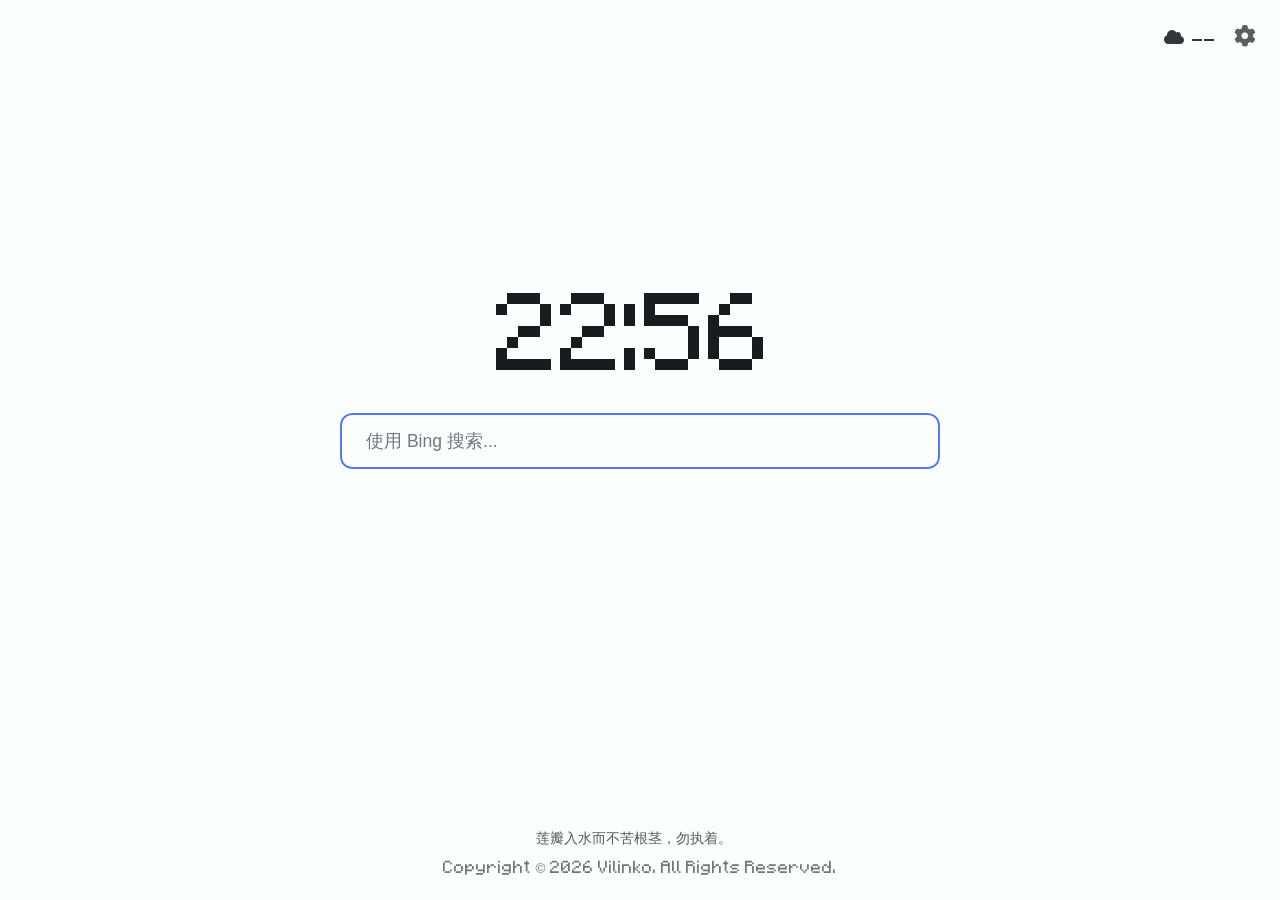
==== commit 7e1fee43: "1.0.10" ====
--- a/index.html
+++ b/index.html
@@ -1,344 +1,1019 @@
-<!DOCTYPE html>
-<html lang="zh-CN">
-
-<head>
-    <meta charset="UTF-8">
-    <meta name="viewport" content="width=device-width, initial-scale=1.0">
-    <meta name="color-scheme" content="dark">
-    <title>Yuyupage</title>
-    <script src="./source/js/tailwind.min.css"></script>
-    <style>
-        * {
-            margin: 0;
-            padding: 0;
-            box-sizing: border-box;
-            -webkit-tap-highlight-color: transparent;
-        }
-
-        html,
-        body {
-            width: 100vw;
-            height: 100vh;
-            overflow: hidden;
-            background: #000000;
-            -webkit-tap-highlight-color: transparent;
-        }
-
-        #dotCanvas {
-            width: 100%;
-            height: 100%;
-            display: block;
-            cursor: pointer;
-            -webkit-tap-highlight-color: transparent;
-        }
-
-        .control-bar {
-            position: absolute;
-            bottom: 30px;
-            left: 50%;
-            transform: translateX(-50%);
-            background: rgba(10, 10, 10, 0.75);
-            backdrop-filter: blur(8px);
-            padding: 12px 24px;
-            border-radius: 60px;
-            border: 1px solid #2a2a2a;
-            display: flex;
-            align-items: center;
-            gap: 16px;
-            box-shadow: 0 8px 30px rgba(0, 0, 0, 0.8);
-            z-index: 20;
-            pointer-events: auto;
-            font-family: system-ui, -apple-system, sans-serif;
-            transition: opacity 0.3s ease;
-            -webkit-tap-highlight-color: transparent;
-        }
-
-        .control-bar label {
-            color: #ccc;
-            font-size: 0.9rem;
-            letter-spacing: 0.3px;
-            font-weight: 400;
-            -webkit-tap-highlight-color: transparent;
-        }
-
-        .control-bar input {
-            background: #1a1a1a;
-            border: 1px solid #3a3a3a;
-            border-radius: 40px;
-            padding: 8px 18px;
-            color: #fff;
-            font-size: 1rem;
-            min-width: 180px;
-            outline: none;
-            transition: border 0.2s;
-            font-family: inherit;
-            -webkit-tap-highlight-color: transparent;
-        }
-
-        .control-bar input:focus {
-            border-color: #7a7a7a;
-        }
-
-        .control-bar button {
-            background: #2c2c2c;
-            border: none;
-            color: #f0f0f0;
-            padding: 8px 22px;
-            border-radius: 40px;
-            font-size: 0.9rem;
-            font-weight: 500;
-            cursor: pointer;
-            transition: background 0.2s, transform 0.1s;
-            letter-spacing: 0.3px;
-            -webkit-tap-highlight-color: transparent;
-            -webkit-touch-callout: none;
-            -webkit-user-select: none;
-            user-select: none;
-        }
-
-        .control-bar button:hover {
-            background: #3f3f3f;
-        }
-
-        .control-bar button:active {
-            transform: scale(0.95);
-        }
-
-        @media (max-width: 640px) {
-            .control-bar {
-                padding: 10px 16px;
-                gap: 10px;
-                flex-wrap: wrap;
-                justify-content: center;
-                width: 90%;
-                border-radius: 30px;
-            }
-
-            .control-bar input {
-                min-width: 120px;
-                flex: 1;
-            }
-        }
-
-        .no-click {
-            cursor: default;
-        }
-
-        .control-bar.hidden {
-            opacity: 0;
-            pointer-events: none;
-        }
-    </style>
-</head>
-
-<body>
-    <canvas id="dotCanvas"></canvas>
-
-    <div class="control-bar hidden" id="controlBar">
-        <label for="textInput">文字</label>
-        <input type="text" id="textInput" value="点阵" placeholder="输入任意文字或符号">
-        <button id="renderBtn">显示</button>
-    </div>
-
-    <script>
-        (function() {
-            const canvas = document.getElementById('dotCanvas');
-            const ctx = canvas.getContext('2d');
-
-            const dotRadius = 3;
-            const gap = 8;
-            const offColor = "#121212";
-            const onColor = "#ffffff";
-
-            let cols, rows;
-            let dotMatrix = [];
-
-            let currentText = "( ´ ▽ ` )ﾉ";
-            let lastInteractionTime = Date.now();
-            let clickCount = 0;
-            let clickTimer = null;
-            let isSleeping = false;
-            let sleepTimer = null;
-            let singleClickIndex = 0;
-
-            const SLEEP_DELAY = 5000;
-
-            const SLEEP_TEXTS = ['［(－－)］zzz', '(。-ω-)zzz', '(-_-) zzz'];
-            const SINGLE_CLICK_TEXTS = [
-                '(¬_¬)',
-                'ﾉ(#^.^#)',
-                '（￣～￣;）',
-                'ヽ( ´¬`)ノ',
-                '(￣^￣)ヘ',
-                '(￣ω￣ヘ)',
-                'd(-_^)'
-            ];
-
-            function getRandomItem(arr) {
-                return arr[Math.floor(Math.random() * arr.length)];
-            }
-
-            function renderTextOnDots(text) {
-                if (!text || text.length === 0) {
-                    for (let y = 0; y < rows; y++) {
-                        for (let x = 0; x < cols; x++) {
-                            dotMatrix[y][x] = false;
-                        }
-                    }
-                    drawGrid();
-                    return;
-                }
-
-                const offscreen = document.createElement('canvas');
-                offscreen.width = canvas.width;
-                offscreen.height = canvas.height;
-                const offCtx = offscreen.getContext('2d');
-
-                offCtx.clearRect(0, 0, offscreen.width, offscreen.height);
-
-                const maxWidth = canvas.width * 0.9;
-                const maxHeight = canvas.height * 0.9;
-                let fontSize = Math.min(canvas.width, canvas.height) * 0.3;
-                offCtx.textAlign = 'center';
-                offCtx.textBaseline = 'middle';
-
-                const measureText = (size) => {
-                    offCtx.font = `bold ${size}px "Segoe UI", "PingFang SC", "Microsoft YaHei", system-ui, sans-serif`;
-                    const metrics = offCtx.measureText(text);
-                    const textWidth = metrics.width;
-                    const textHeight = size * 1.2;
-                    return { width: textWidth, height: textHeight };
-                };
-
-                let bestSize = Math.min(canvas.width, canvas.height) * 0.4;
-                let step = 2;
-                let attempts = 0;
-                for (let size = bestSize; size > 10; size -= step) {
-                    const { width, height } = measureText(size);
-                    if (width <= maxWidth && height <= maxHeight) {
-                        bestSize = size;
-                        break;
-                    }
-                    attempts++;
-                    if (attempts > 200) break;
-                }
-
-                if (bestSize < 14) bestSize = 14;
-
-                offCtx.font = `bold ${bestSize}px "Segoe UI", "PingFang SC", "Microsoft YaHei", system-ui, sans-serif`;
-                const cx = offscreen.width / 2;
-                const cy = offscreen.height / 2;
-                offCtx.fillStyle = '#ffffff';
-                offCtx.shadowColor = 'transparent';
-                offCtx.fillText(text, cx, cy);
-
-                const imageData = offCtx.getImageData(0, 0, offscreen.width, offscreen.height);
-                const data = imageData.data;
-
-                for (let y = 0; y < rows; y++) {
-                    for (let x = 0; x < cols; x++) {
-                        const px = x * gap + gap / 2;
-                        const py = y * gap + gap / 2;
-                        const ix = Math.floor(px);
-                        const iy = Math.floor(py);
-                        if (ix < 0 || ix >= offscreen.width || iy < 0 || iy >= offscreen.height) {
-                            dotMatrix[y][x] = false;
-                            continue;
-                        }
-                        const index = (iy * offscreen.width + ix) * 4;
-                        const isWhite = data[index] > 128;
-                        dotMatrix[y][x] = isWhite;
-                    }
-                }
-
-                drawGrid();
-            }
-
-            function drawGrid() {
-                ctx.fillStyle = "#000000";
-                ctx.fillRect(0, 0, canvas.width, canvas.height);
-
-                for (let y = 0; y < rows; y++) {
-                    for (let x = 0; x < cols; x++) {
-                        const px = x * gap + gap / 2;
-                        const py = y * gap + gap / 2;
-                        ctx.beginPath();
-                        ctx.arc(px, py, dotRadius, 0, Math.PI * 2);
-                        ctx.fillStyle = dotMatrix[y][x] ? onColor : offColor;
-                        ctx.fill();
-                    }
-                }
-            }
-
-            function updateDisplay(text) {
-                currentText = text;
-                lastInteractionTime = Date.now();
-                isSleeping = false;
-                if (sleepTimer) {
-                    clearTimeout(sleepTimer);
-                    sleepTimer = null;
-                }
-                renderTextOnDots(text);
-                resetSleepTimer();
-            }
-
-            function resetSleepTimer() {
-                if (sleepTimer) {
-                    clearTimeout(sleepTimer);
-                    sleepTimer = null;
-                }
-                sleepTimer = setTimeout(() => {
-                    isSleeping = true;
-                    const sleepText = getRandomItem(SLEEP_TEXTS);
-                    currentText = sleepText;
-                    renderTextOnDots(sleepText);
-                }, SLEEP_DELAY);
-            }
-
-            function handleClick(e) {
-                clickCount++;
-                if (clickTimer) {
-                    clearTimeout(clickTimer);
-                }
-                clickTimer = setTimeout(() => {
-                    let text;
-                    if (clickCount < 4) {
-                        text = SINGLE_CLICK_TEXTS[singleClickIndex % SINGLE_CLICK_TEXTS.length];
-                        singleClickIndex++;
-                    } else if (clickCount >= 4 && clickCount < 7) {
-                        text = '(¬_¬)ﾉ';
-                    } else if (clickCount >= 7) {
-                        text = getRandomItem(['(｀д´)ゝ', '┗(｀o ´)┓']);
-                    }
-                    updateDisplay(text);
-                    clickCount = 0;
-                    clickTimer = null;
-                }, 300);
-            }
-
-            function resizeCanvas() {
-                canvas.width = window.innerWidth;
-                canvas.height = window.innerHeight;
-                cols = Math.floor(canvas.width / gap);
-                rows = Math.floor(canvas.height / gap);
-                dotMatrix = Array(rows).fill().map(() => Array(cols).fill(false));
-                renderTextOnDots(currentText);
-            }
-
-            canvas.addEventListener('click', handleClick);
-
-            window.addEventListener('resize', function() {
-                resizeCanvas();
-            });
-
-            resizeCanvas();
-
-            resetSleepTimer();
-
-            window.renderTextOnDots = renderTextOnDots;
-            window.updateDisplay = updateDisplay;
-        })();
-    </script>
-</body>
-
+<!DOCTYPE html>
+<html lang="zh-CN">
+
+<head>
+    <meta charset="UTF-8">
+    <meta name="viewport" content="width=device-width, initial-scale=1.0">
+    <meta name="jinrishici-token" content="lrhmAMbXejmYilNvM7ZYNXmpUN7wkwbS">
+    <link rel="icon" type="image/png" href="source/icon16.png">
+    <title data-i18n="title">YuyuPage</title>
+
+    <link rel="stylesheet" href="source/font-awesome/css/all.min.css">
+
+    <style>
+        :root {
+            --bg-color: #fbfeff;
+            --text-color: #191c1e;
+            --input-bg: #eff1f3;
+            --input-text: #191c1e;
+            --input-focus-border: #5279FB;
+            --placeholder-color: #70787d;
+            --transition-speed: 0.3s;
+            --modal-bg: #ffffff;
+            --modal-overlay: rgba(0, 0, 0, 0.2);
+            --border-color: #e1e2e5;
+        }
+
+        @media (prefers-color-scheme: dark) {
+            :root {
+                --bg-color: #191c1e;
+                --text-color: #e2e2e5;
+                --input-bg: #2d3133;
+                --input-text: #e2e2e5;
+                --input-focus-border: #9AB1FA;
+                --placeholder-color: #8a9296;
+                --modal-bg: #2d3133;
+                --modal-overlay: rgba(0, 0, 0, 0.4);
+                --border-color: #43474a;
+            }
+        }
+
+        @font-face {
+            font-family: 'MinecraftFont';
+            src: url('./source/ttf/minecraftfont.woff') format('woff');
+            font-display: swap;
+        }
+
+        * {
+            margin: 0;
+            padding: 0;
+            box-sizing: border-box;
+            -webkit-tap-highlight-color: transparent;
+        }
+
+        body {
+            font-family: 'MinecraftFont', 'Google Sans', 'Product Sans', 'Helvetica Neue', Arial, sans-serif;
+            background: var(--bg-color);
+            color: var(--text-color);
+            min-height: 100vh;
+            display: flex;
+            align-items: center;
+            justify-content: center;
+            overflow: hidden;
+            transition: background-color var(--transition-speed), color var(--transition-speed);
+            padding: 20px;
+            -webkit-user-select: none;
+            user-select: none;
+            scrollbar-width: none;
+            position: relative;
+        }
+
+        /* 新增：Bing 壁纸背景层 */
+        #bing-bg {
+            position: fixed;
+            top: 0;
+            left: 0;
+            width: 100%;
+            height: 100%;
+            z-index: -1;
+            background-size: cover;
+            background-position: center;
+            background-repeat: no-repeat;
+            display: none;
+        }
+
+        body::-webkit-scrollbar {
+            display: none;
+        }
+
+        .top-right-tools {
+            position: absolute;
+            top: 24px;
+            right: 24px;
+            display: flex;
+            align-items: center;
+            gap: 18px;
+            z-index: 10;
+        }
+
+        .weather-widget {
+            display: flex;
+            align-items: center;
+            gap: 8px;
+            opacity: 0.88;
+            font-size: 1rem;
+            /* 新增：壁纸模式下的模糊背景 */
+            transition: background-color 0.3s, backdrop-filter 0.3s, padding 0.3s, border-radius 0.3s, opacity 0.3s, transform 0.3s;
+        }
+
+        .weather-widget.hidden {
+            display: none;
+        }
+
+        .settings-btn {
+            background: none;
+            border: none;
+            color: var(--text-color);
+            font-size: 1.35rem;
+            cursor: pointer;
+            opacity: 0.7;
+            /* 修改：添加过渡属性，支持背景、模糊、圆角等变化 */
+            transition: opacity 0.3s, transform 0.3s, background-color 0.3s, backdrop-filter 0.3s, border-radius 0.3s, width 0.3s, height 0.3s;
+        }
+
+        .settings-btn:hover {
+            opacity: 1;
+            transform: rotate(45deg);
+        }
+
+        .docs-text {
+            background: none;
+            border: none;
+            color: var(--text-color);
+            font-size: 1.35rem;
+            cursor: pointer;
+            opacity: 0.7;
+            /* 修改：添加过渡属性，支持背景、模糊、圆角等变化 */
+            transition: opacity 0.3s, transform 0.3s, background-color 0.3s, backdrop-filter 0.3s, border-radius 0.3s, width 0.3s, height 0.3s;
+        }
+
+        .docs-text:hover {
+            opacity: 1;
+        }
+
+        .container {
+            width: 100%;
+            max-width: 600px;
+            display: flex;
+            flex-direction: column;
+            align-items: center;
+            gap: 32px;
+            transform: translateY(-80px);
+            z-index: 1;
+        }
+
+        .time-display {
+            font-size: 5.5rem;
+            font-weight: 300;
+            display: flex;
+            align-items: baseline;
+            letter-spacing: -2px;
+            /* 修改：完善过渡属性 */
+            transition: background-color 0.3s, backdrop-filter 0.3s, padding 0.3s, border-radius 0.3s, text-shadow 0.3s, color 0.3s;
+        }
+
+        .time-period {
+            font-size: 1.8rem;
+            margin-left: 12px;
+            opacity: 0.8;
+        }
+
+        @keyframes blink {
+
+            0%,
+            100% {
+                opacity: 1
+            }
+
+            50% {
+                opacity: 0.1
+            }
+        }
+
+        .colon.blinking {
+            animation: blink 1s infinite;
+        }
+
+        .search-wrapper {
+            width: 100%;
+            position: relative;
+        }
+
+        /* 新增：内部包装器，用于裁剪光晕但不影响联想菜单 */
+        .search-inner-wrapper {
+            position: relative;
+            width: 100%;
+            height: 56px; /* 与搜索框高度一致 */
+            overflow: hidden;
+            border-radius: 12px;
+            -webkit-font-smoothing: antialiased;
+        }
+
+        .search-input {
+            width: 100%;
+            height: 56px;
+            padding: 0 24px;
+            border: none;
+            outline: none;
+            border-radius: 12px;
+            -webkit-font-smoothing: antialiased;
+            background: var(--input-bg);
+            color: var(--input-text);
+            font-size: 1.1rem;
+            border: 2px solid transparent;
+            transition: 0.3s;
+            -webkit-user-select: text;
+            user-select: text;
+        }
+
+        .search-input:hover {
+            box-shadow: 0 1px 3px rgba(0, 0, 0, 0.08);
+        }
+
+        .search-input:focus {
+            border-color: var(--input-focus-border);
+            background: var(--bg-color);
+            box-shadow: 0 4px 12px rgba(0, 0, 0, 0.1);
+        }
+
+        .search-input.custom-font {
+            font-family: 'MinecraftFont', sans-serif !important;
+        }
+
+        .search-input::placeholder {
+            color: var(--placeholder-color);
+        }
+
+        /* 新增：HarmonyOS Next 风格点光源光晕层 */
+        .spotlight-glow {
+            position: absolute;
+            width: 150px;
+            height: 150px;
+            border-radius: 50%;
+            -webkit-font-smoothing: antialiased;
+            background: radial-gradient(circle, rgba(255, 255, 255, 0.8) 0%, rgba(255, 255, 255, 0) 70%);
+            pointer-events: none;
+            transform: translate(-50%, -50%) scale(0.5);
+            opacity: 0;
+            transition: opacity 0.4s ease-out, transform 0.4s ease-out;
+            z-index: 1; /* 修改：降低层级，避免覆盖输入框内容或产生异常遮罩 */
+            will-change: transform, opacity; /* 优化性能 */
+        }
+
+        .spotlight-glow.active {
+            opacity: 1;
+            transform: translate(-50%, -50%) scale(1);
+        }
+
+        .poetry-box {
+            position: absolute;
+            bottom: 52px;
+            width: 100%;
+            text-align: center;
+            font-size: 0.85rem;
+            opacity: 0.72;
+            padding: 0 20px;
+            /* 修改：完善过渡属性 */
+            transition: background-color 0.3s, backdrop-filter 0.3s, padding 0.3s, border-radius 0.3s, opacity 0.3s, visibility 0.3s;
+        }
+
+        /* 新增：诗词文字部分的样式，用于支持独立背景模糊 */
+        #poetry-content, #poetry-author {
+            display: inline-block;
+            margin: 0 4px;
+            vertical-align: middle;
+            transition: background-color 0.3s, backdrop-filter 0.3s, padding 0.3s, border-radius 0.3s;
+        }
+
+        .poetry-box.hidden {
+            opacity: 0;
+            visibility: hidden;
+        }
+
+        footer {
+            position: absolute;
+            bottom: 24px;
+            font-size: 0.85rem;
+            opacity: 0.6;
+            text-align: center;
+            width: 100%;
+            /* 修改：完善过渡属性 */
+            transition: background-color 0.3s, backdrop-filter 0.3s, padding 0.3s, border-radius 0.3s, opacity 0.3s, visibility 0.3s, left 0.3s, transform 0.3s, width 0.3s;
+        }
+
+        .modal-overlay {
+            position: fixed;
+            inset: 0;
+            background: var(--modal-overlay);
+            display: flex;
+            justify-content: center;
+            align-items: center;
+            opacity: 0;
+            visibility: hidden;
+            transition: 0.25s;
+            z-index: 100;
+            -webkit-backdrop-filter: blur(4px);
+            backdrop-filter: blur(4px);
+            overflow: hidden;
+        }
+
+        .modal-overlay.active {
+            opacity: 1;
+            visibility: visible;
+        }
+
+        .modal-container {
+            width: 90%;
+            max-width: 400px;
+            height: 560px;
+            background: var(--modal-bg);
+            border-radius: 12px;
+            padding: 24px;
+            display: flex;
+            flex-direction: column;
+            transform: scale(0.9);
+            -webkit-font-smoothing: antialiased;
+            transition: 0.25s;
+            overflow: hidden;
+        }
+
+        .modal-overlay.active .modal-container {
+            transform: scale(1);
+        }
+
+        .modal-header {
+            display: flex;
+            justify-content: space-between;
+            align-items: center;
+            margin-bottom: 24px;
+        }
+
+        .modal-title {
+            font-size: 1.2rem;
+        }
+
+        .modal-close {
+            background: none;
+            border: none;
+            color: var(--text-color);
+            font-size: 1.1rem;
+            cursor: pointer;
+        }
+
+        .modal-body {
+            flex: 1;
+            overflow-y: auto;
+            padding-right: 4px;
+            scrollbar-width: none;
+        }
+
+        .modal-body::-webkit-scrollbar {
+            display: none;
+        }
+
+        .setting-item {
+            margin-bottom: 20px;
+            display: flex;
+            flex-direction: column;
+            gap: 8px;
+        }
+
+        .setting-label {
+            font-size: 0.95rem;
+        }
+
+        .setting-select,
+        .setting-input {
+            width: 100%;
+            height: 40px;
+            border-radius: 8px;
+            border: 1px solid var(--border-color);
+            -webkit-font-smoothing: antialiased;
+            background: var(--input-bg);
+            color: var(--text-color);
+            padding: 0 12px;
+            outline: none;
+        }
+
+        /* WebDAV 设置区块 */
+        .setting-group {
+            margin: 4px 0 8px;
+            padding: 8px 0;
+        }
+
+        .webdav-actions {
+            display: flex;
+            flex-direction: row;
+            justify-content: flex-end;
+            align-items: center;
+            gap: 12px;
+            flex-wrap: nowrap;
+        }
+
+        .webdav-actions .webdav-verify-btn,
+        .webdav-actions .webdav-sync-btn {
+            flex: 0 0 auto;
+            white-space: nowrap;
+        }
+
+        .webdav-verify-btn {
+            padding: 0 16px;
+            height: 36px;
+            border-radius: 8px;
+            font-size: 0.85rem;
+            flex-shrink: 0;
+        }
+
+        .webdav-verify-msg {
+            flex-basis: 100%;
+            text-align: right;
+            margin-top: 4px;
+            font-size: 0.8rem;
+            line-height: 1.3;
+            word-break: break-word;
+        }
+
+        .webdav-verify-msg.ok {
+            color: #1abc9c;
+        }
+
+        .webdav-verify-msg.err {
+            color: #e64c4f;
+        }
+
+        @media (prefers-color-scheme: dark) {
+            .webdav-verify-msg.ok {
+                color: #5ad7bf;
+            }
+
+            .webdav-verify-msg.err {
+                color: #ff7878;
+            }
+        }
+
+        .switch-label {
+            display: flex;
+            justify-content: space-between;
+            align-items: center;
+            width: 100%;
+        }
+
+        /* 导入/导出设置项 */
+        .io-setting-row {
+            display: flex;
+            justify-content: space-between;
+            align-items: center;
+            gap: 12px;
+            width: 100%;
+            flex-wrap: nowrap;
+        }
+
+        .io-setting-row .setting-label {
+            flex: 1;
+            white-space: nowrap;
+        }
+
+        .io-btn-group {
+            display: flex;
+            gap: 10px;
+            flex-shrink: 0;
+            white-space: nowrap;
+        }
+
+        .io-btn {
+            height: 28px;
+            padding: 0 14px;
+            border: none;
+            border-radius: 7px;
+            background: var(--input-focus-border);
+            -webkit-font-smoothing: antialiased;
+            color: #fff;
+            font-size: 0.82rem;
+            cursor: pointer;
+            transition: opacity 0.15s, box-shadow 0.15s;
+        }
+
+        .io-btn:hover {
+            opacity: 0.88;
+            box-shadow: 0 2px 8px rgba(0, 0, 0, 0.15);
+        }
+
+        .io-btn:active {
+            opacity: 0.7;
+        }
+
+        .switch-input {
+            display: none;
+        }
+
+        .switch-slider {
+            width: 44px;
+            height: 24px;
+            background: var(--border-color);
+            border-radius: 12px;
+            position: relative;
+            -webkit-font-smoothing: antialiased;
+        }
+
+        .switch-slider::before {
+            content: "";
+            position: absolute;
+            width: 18px;
+            height: 18px;
+            border-radius: 50%;
+            -webkit-font-smoothing: antialiased;
+            background: #fff;
+            left: 3px;
+            top: 3px;
+            transition: 0.2s;
+        }
+
+        .switch-input:checked+.switch-slider {
+            background: var(--input-focus-border);
+        }
+
+        .switch-input:checked+.switch-slider::before {
+            transform: translateX(20px);
+        }
+
+        /* 禁用状态的样式 */
+        .switch-input:disabled + .switch-slider {
+            background-color: #56565692;
+            cursor: not-allowed;
+            pointer-events: none;
+        }
+
+        .setting-disabled {
+            opacity: 0.45;
+            pointer-events: none;
+        }
+
+        .trust-modal-overlay {
+            position: fixed;
+            inset: 0;
+            background: rgba(0, 0, 0, 0.4);
+            display: flex;
+            justify-content: center;
+            align-items: center;
+            opacity: 0;
+            visibility: hidden;
+            transition: opacity 0.2s ease, visibility 0.2s ease;
+            z-index: 200;
+            backdrop-filter: blur(4px);
+        }
+
+        .trust-modal-overlay.active {
+            opacity: 1;
+            visibility: visible;
+        }
+
+        .trust-modal-card {
+            background: var(--modal-bg);
+            width: 90%;
+            max-width: 320px;
+            padding: 24px;
+            border-radius: 12px;
+            box-shadow: 0 4px 20px rgba(0, 0, 0, 0.15);
+            -webkit-font-smoothing: antialiased;
+            transform: scale(0.9);
+            transition: transform 0.2s cubic-bezier(0.2, 0, 0, 1);
+            display: flex;
+            flex-direction: column;
+            gap: 16px;
+        }
+
+        .trust-modal-overlay.active .trust-modal-card {
+            transform: scale(1);
+        }
+
+        .trust-modal-title {
+            font-size: 1.25rem;
+            font-weight: 500;
+            color: var(--text-color);
+            margin-bottom: 8px;
+        }
+
+        .trust-modal-body {
+            font-size: 1rem;
+            line-height: 1.5;
+            color: var(--text-color);
+            opacity: 0.8;
+        }
+
+        .trust-modal-action {
+            margin-top: 16px;
+            display: flex;
+            justify-content: flex-end;
+        }
+
+        .trust-modal-btn {
+            background-color: var(--input-focus-border);
+            color: white;
+            border: none;
+            padding: 10px 24px;
+            border-radius: 12px;
+            font-size: 0.9rem;
+            font-weight: 500;
+            cursor: pointer;
+            -webkit-font-smoothing: antialiased;
+            transition: background-color 0.2s, box-shadow 0.2s;
+        }
+
+        /* 联想菜单基础容器 */
+        .sug-menu {
+            position: absolute;
+            top: calc(100% + 6px);
+            left: 0;
+            width: 100%;
+            background: var(--modal-bg);
+            border: 1px solid var(--border-color);
+            border-radius: 12px;
+            box-shadow: 0 4px 16px rgba(0, 0, 0, 0.1);
+            -webkit-font-smoothing: antialiased;
+            z-index: 99;
+            display: none;
+            max-height: 212px;
+            overflow-y: auto;
+            padding: 6px 0;
+            transition: background-color 0.3s, backdrop-filter 0.3s;
+        }
+
+        /* 兼容现代浏览器的隐形滚动条，保持精致 */
+        .sug-menu::-webkit-scrollbar {
+            width: 6px;
+        }
+        .sug-menu::-webkit-scrollbar-thumb {
+            background: var(--border-color);
+            border-radius: 3px;
+            -webkit-font-smoothing: antialiased;
+        }
+
+        /* 单个联想词条 */
+        .sug-item {
+            padding: 0 24px;
+            height: 40px;
+            line-height: 40px;
+            font-size: 0.95rem;
+            color: var(--text-color);
+            cursor: pointer;
+            text-align: left;
+            white-space: nowrap;
+            overflow: hidden;
+            text-overflow: ellipsis;
+            transition: background-color 0.2s;
+        }
+
+        /* 鼠标悬浮或键盘选中时的视觉高亮 */
+        .sug-item:hover, .sug-item.active {
+            background: var(--input-bg);
+            color: var(--input-focus-border);
+        }
+
+        @media(max-width:480px) {
+
+            .container {
+                transform: translateY(-40px);
+                gap: 24px;
+            }
+
+            .time-display {
+                font-size: 4rem;
+            }
+
+            .time-period {
+                font-size: 1.3rem;
+                margin-left: 6px;
+            }
+
+            .search-input {
+                height: 52px;
+                font-size: 1rem;
+            }
+
+            .top-right-tools {
+                top: 16px;
+                right: 16px;
+            }
+        }
+    </style>
+</head>
+
+<body>
+
+    <!-- 新增：Bing 壁纸背景 -->
+    <div id="bing-bg"></div>
+
+    <div class="top-right-tools">
+
+        <div class="weather-widget" id="weatherWidget">
+            <i class="fa-solid fa-cloud"></i>
+            <span id="weatherTemp"> -- °C</span>
+        </div>
+
+        <!-- 便签功能入口按钮已隐藏
+        <button class="docs-text" id="alltext">
+            <i class="fa-solid fa-note-sticky"></i>
+        </button>
+        -->
+
+        <button class="settings-btn" id="openSettingsBtn">
+            <i class="fa-solid fa-gear"></i>
+        </button>
+
+    </div>
+
+    <div class="container">
+
+        <div class="time-display" id="timeDisplay">
+            <span id="clockHours">00</span>
+            <span class="colon" id="clockColon">:</span>
+            <span id="clockMinutes">00</span>
+            <span class="time-period" id="timePeriod"></span>
+        </div>
+
+        <div class="search-wrapper">
+            <!-- 新增：内部包装器 -->
+            <div class="search-inner-wrapper">
+                <!-- 新增：点光源光晕层 -->
+                <div class="spotlight-glow" id="spotlightGlow"></div>
+                
+                <form id="searchForm" action="https://cn.bing.com/search" method="get" target="_blank">
+                    <input id="searchInput" type="text" name="q" class="search-input" placeholder="使用 Bing 搜索..."
+                        autocomplete="off" autofocus spellcheck="false">
+                </form>
+            </div>
+            <!-- 联想菜单移至内部包装器之外，避免被裁剪 -->
+            <div class="sug-menu" id="sugMenu"></div>
+        </div>
+
+    </div>
+
+    <div class="poetry-box" id="poetryBox">
+        <span id="poetry-content">世事诡随，谨致良知</span>
+        <span id="poetry-author"></span>
+    </div>
+
+    <footer id="pageFooter">
+        <span id="footerText" data-i18n="footer_copyright">Copyright &copy; <span id="footerYear">2026</span> Vilinko. All Rights Reserved.</span>
+    </footer>
+
+    <div class="modal-overlay" id="modalOverlay">
+
+        <div class="modal-container">
+
+            <div class="modal-header">
+                <div class="modal-title" data-i18n="settings_title">个性化设置</div>
+
+                <button class="modal-close" id="closeSettingsBtn">
+                    <i class="fa-solid fa-xmark"></i>
+                </button>
+            </div>
+
+            <div class="modal-body">
+
+                <div class="setting-item">
+                    <div class="io-setting-row">
+                        <span class="setting-label" data-i18n="label_import_export">导入/导出设置项</span>
+
+                        <div class="io-btn-group">
+                            <button class="io-btn" type="button" id="importSettingsBtn" data-i18n="btn_import">导入</button>
+                            <button class="io-btn" type="button" id="exportSettingsBtn" data-i18n="btn_export">导出</button>
+                        </div>
+                    </div>
+
+                    <input type="file" id="importFileInput" accept=".json,application/json" style="display: none;">
+                </div>
+
+                <div class="setting-item">
+                    <label class="setting-label" data-i18n="label_language">语言 / Language</label>
+
+                    <select class="setting-select" id="languageSelect">
+                        <option value="zh-CN">简体中文</option>
+                        <option value="zh-TW">繁體中文 (中國台灣)</option>
+                        <option value="zh-HK">繁體中文 (中國港澳)</option>
+                        <option value="en">English</option>
+                        <option value="de" data-i18n="lang_de">Deutsch</option>
+                        <option value="fr" data-i18n="lang_fr">Français</option>
+                    </select>
+                </div>
+
+                <div class="setting-item">
+                    <label class="setting-label" data-i18n="label_engine">搜索引擎</label>
+
+                    <select class="setting-select" id="engineSelect">
+                        <option value="bing">Bing (必应)</option>
+                        <option value="google">Google (谷歌)</option>
+                        <option value="baidu">Baidu (百度)</option>
+                        <option value="sogou">Sogou (搜狗)</option>
+                        <option value="360">360</option>
+                        <option value="yandex">Yandex</option>
+                    </select>
+                </div>
+
+                <div class="setting-item">
+                    <label class="setting-label" data-i18n="label_font">全局字体</label>
+
+                    <select class="setting-select" id="fontSelect">
+                        <option value="minecraft" data-i18n="font_minecraft">像素字体 (Minecraft)</option>
+                        <option value="harmonyos" data-i18n="font_harmonyos">鸿蒙黑体 (HarmonyOS)</option>
+                        <option value="Tencent" data-i18n="font_tencent">腾讯字体 (Tencent)</option>
+                    </select>
+                </div>
+
+                <div class="setting-item">
+                    <label class="switch-label">
+                        <span class="setting-label" data-i18n="label_weather">显示天气</span>
+
+                        <input type="checkbox" class="switch-input" id="weatherToggle" checked>
+
+                        <div class="switch-slider"></div>
+                    </label>
+                </div>
+
+                <div class="setting-item" id="weatherUnitGroup">
+                    <label class="setting-label" data-i18n="label_weather_unit">天气单位</label>
+
+                    <select class="setting-select" id="weatherUnitSelect">
+                        <option value="metric" data-i18n="unit_metric">摄氏 ℃</option>
+                        <option value="imperial" data-i18n="unit_imperial">华氏 ℉</option>
+                    </select>
+                </div>
+
+                <div class="setting-item" id="weatherLocationGroup">
+                    <label class="setting-label" data-i18n="label_weather_location">天气位置</label>
+
+                    <input type="text" class="setting-input" id="weatherLocationInput" data-i18n-placeholder="placeholder_location" placeholder="Beijing">
+                </div>
+
+                <div class="setting-item" id="weatherApiKeyGroup">
+                    <label class="setting-label" data-i18n="label_api_key">OpenWeather API Key</label>
+
+                    <input type="text" class="setting-input" id="weatherApiKeyInput" data-i18n-placeholder="placeholder_api_key" placeholder="留空则使用默认 Key">
+                </div>
+
+                <div class="setting-item">
+                    <label class="switch-label">
+                        <span class="setting-label" data-i18n="label_poetry">显示今日诗词</span>
+
+                        <input type="checkbox" class="switch-input" id="poetryToggle" checked>
+
+                        <div class="switch-slider"></div>
+                    </label>
+                </div>
+
+                <div class="setting-item">
+                    <label class="switch-label">
+                        <span class="setting-label" data-i18n="label_trust_ring">Vilinko 信任环</span>
+
+                        <input type="checkbox" class="switch-input" id="vilinkoConnect" disabled>
+
+                        <div class="switch-slider"></div>
+                    </label>
+                </div>
+
+                <div class="setting-item" id="noteBtnGroup">
+                    <label class="switch-label">
+                        <span class="setting-label" data-i18n="label_note_btn">主页显示便签按钮</span>
+
+                        <input type="checkbox" class="switch-input" id="noteBtnToggle" checked>
+
+                        <div class="switch-slider"></div>
+                    </label>
+                </div>
+
+                <div class="setting-item" id="noteAppGroup">
+                    <label class="setting-label" data-i18n="label_note_app">选择便签信任应用</label>
+
+                    <select class="setting-select" id="noteAppSelect">
+                        <option value="LightFrame" >LightFrame</option>
+                        <option value="Pogget">Pogget</option>
+                        <option value="Synap">Synap</option>
+                    </select>
+                </div>
+
+                <div class="setting-item">
+                    <label class="switch-label">
+                        <span class="setting-label" data-i18n="label_24h">使用 24 小时制</span>
+
+                        <input type="checkbox" class="switch-input" id="timeFormatToggle" checked>
+
+                        <div class="switch-slider"></div>
+                    </label>
+                </div>
+
+                <div class="setting-item">
+                    <label class="switch-label">
+                        <span class="setting-label" data-i18n="label_blink">时间分隔符闪烁</span>
+
+                        <input type="checkbox" class="switch-input" id="blinkToggle">
+
+                        <div class="switch-slider"></div>
+                    </label>
+                </div>
+
+                <div class="setting-item">
+                    <label class="switch-label">
+                        <span class="setting-label" data-i18n="label_custom_font">搜索框使用像素字体</span>
+
+                        <input type="checkbox" class="switch-input" id="fontToggle">
+
+                        <div class="switch-slider"></div>
+                    </label>
+                </div>
+
+                <div class="setting-item">
+                    <label class="switch-label">
+                        <span class="setting-label" data-i18n="label_footer">显示页脚版权信息</span>
+
+                        <input type="checkbox" class="switch-input" id="footerToggle" checked>
+
+                        <div class="switch-slider"></div>
+                    </label>
+                </div>
+
+                <div class="setting-item">
+                    <label class="switch-label">
+                        <span class="setting-label" data-i18n="label_sug_urls">搜索时提供联想网址</span>
+
+                        <input type="checkbox" class="switch-input" id="sugUrlsToggle" checked>
+
+                        <div class="switch-slider"></div>
+                    </label>
+                </div>
+
+                <!-- 新增：Bing 壁纸开关 -->
+                <div class="setting-item">
+                    <label class="switch-label">
+                        <span class="setting-label" data-i18n="label_bing_wallpaper">使用 Bing 每日壁纸</span>
+
+                        <input type="checkbox" class="switch-input" id="bingWallpaperToggle">
+
+                        <div class="switch-slider"></div>
+                    </label>
+                </div>
+
+                <!-- WebDAV 同步设置（独立设置项） -->
+                <div class="setting-group" id="webdavGroup">
+                    <div class="setting-item">
+                        <label class="switch-label">
+                            <span class="setting-label" data-i18n="label_webdav_enable">启用 WebDAV 同步</span>
+
+                            <input type="checkbox" class="switch-input" id="webdavEnableToggle">
+
+                            <div class="switch-slider"></div>
+                        </label>
+                    </div>
+
+                    <div class="setting-item">
+                        <label class="setting-label" data-i18n="label_webdav_url">WebDAV 地址</label>
+                        <input type="text" class="setting-input" id="webdavUrl" value="https://dav.jianguoyun.com/dav/" readonly disabled>
+                    </div>
+
+                    <div class="setting-item">
+                        <label class="setting-label" data-i18n="label_webdav_username">账号</label>
+                        <input type="text" class="setting-input" id="webdavUsername" placeholder="username" autocomplete="off">
+                    </div>
+
+                    <div class="setting-item">
+                        <label class="setting-label" data-i18n="label_webdav_password">授权密码</label>
+                        <input type="password" class="setting-input" id="webdavPassword" placeholder="password" autocomplete="off">
+                    </div>
+
+                    <div class="setting-item webdav-actions">
+                        <button class="io-btn webdav-verify-btn" id="webdavVerifyBtn" data-i18n="btn_webdav_verify">验证连接</button>
+                        <button class="io-btn webdav-sync-btn" id="webdavSyncBtn"><i class="fa-solid fa-rotate"></i></button>
+                        <span class="webdav-verify-msg" id="webdavVerifyMsg"></span>
+                    </div>
+                </div>
+
+                <!-- <div style="text-align: left; margin-top: 24px; opacity: 0.5; font-size: 0.8rem; display: flex; align-items: center; gap: 12px;">
+                    <span>Version 1.0.9 Build9 20260815</span>
+                    <a href="https://yuyupage.vilinko.com/update/index.html?ver=109" target="_blank" style="color: var(--text-color); text-decoration: none; opacity: 0.7; transition: opacity 0.2s; cursor: pointer;" onmouseover="this.style.opacity='1'" onmouseout="this.style.opacity='0.7'" data-i18n="check_update">检查更新</a>
+                </div>  -->
+
+            </div>
+
+        </div>
+
+    </div>
+
+    <div class="trust-modal-overlay" id="trustModalOverlay">
+        <div class="trust-modal-card">
+            <div class="trust-modal-title" data-i18n="trust_modal_title">信任环未启动</div>
+            <div class="trust-modal-body" data-i18n="trust_modal_body">
+                请先在设置中打开信任环功能，然后重新尝试启动便签。
+            </div>
+            <div class="trust-modal-action">
+                <button class="trust-modal-btn" id="closeTrustModalBtn" data-i18n="trust_modal_btn">确定</button>
+            </div>
+        </div>
+    </div>
+
+    <div class="trust-modal-overlay" id="importErrorModalOverlay">
+        <div class="trust-modal-card">
+            <div class="trust-modal-title" data-i18n="import_error_title">导入失败：API 版本低</div>
+            <div class="trust-modal-body" data-i18n="import_error_body">
+                请尝试更新扩展版本后重试
+            </div>
+            <div class="trust-modal-action">
+                <button class="trust-modal-btn" id="closeImportErrorModalBtn" data-i18n="trust_modal_btn">确定</button>
+            </div>
+        </div>
+    </div>
+
+    <script src="source/js/webdav-service.js" type="module"></script>
+    <script src="source/js/main.js" type="module"></script>
+
+</body>
+
 </html>
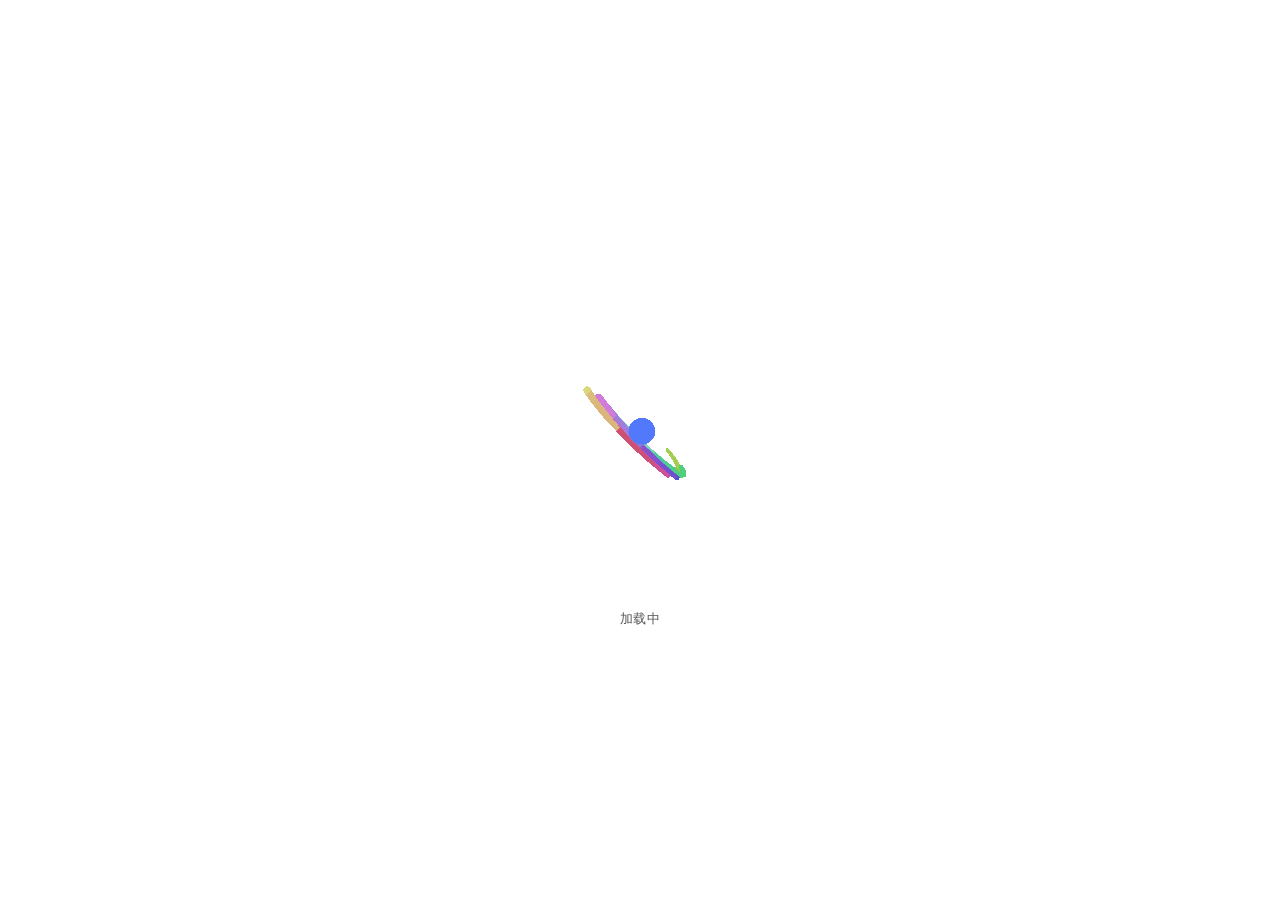
==== commit a5a22e16: "shit" ====
--- a/index.html
+++ b/index.html
@@ -1,1019 +1,560 @@
-<!DOCTYPE html>
-<html lang="zh-CN">
-
-<head>
-    <meta charset="UTF-8">
-    <meta name="viewport" content="width=device-width, initial-scale=1.0">
-    <meta name="jinrishici-token" content="lrhmAMbXejmYilNvM7ZYNXmpUN7wkwbS">
-    <link rel="icon" type="image/png" href="source/icon16.png">
-    <title data-i18n="title">YuyuPage</title>
-
-    <link rel="stylesheet" href="source/font-awesome/css/all.min.css">
-
-    <style>
-        :root {
-            --bg-color: #fbfeff;
-            --text-color: #191c1e;
-            --input-bg: #eff1f3;
-            --input-text: #191c1e;
-            --input-focus-border: #5279FB;
-            --placeholder-color: #70787d;
-            --transition-speed: 0.3s;
-            --modal-bg: #ffffff;
-            --modal-overlay: rgba(0, 0, 0, 0.2);
-            --border-color: #e1e2e5;
-        }
-
-        @media (prefers-color-scheme: dark) {
-            :root {
-                --bg-color: #191c1e;
-                --text-color: #e2e2e5;
-                --input-bg: #2d3133;
-                --input-text: #e2e2e5;
-                --input-focus-border: #9AB1FA;
-                --placeholder-color: #8a9296;
-                --modal-bg: #2d3133;
-                --modal-overlay: rgba(0, 0, 0, 0.4);
-                --border-color: #43474a;
-            }
-        }
-
-        @font-face {
-            font-family: 'MinecraftFont';
-            src: url('./source/ttf/minecraftfont.woff') format('woff');
-            font-display: swap;
-        }
-
-        * {
-            margin: 0;
-            padding: 0;
-            box-sizing: border-box;
-            -webkit-tap-highlight-color: transparent;
-        }
-
-        body {
-            font-family: 'MinecraftFont', 'Google Sans', 'Product Sans', 'Helvetica Neue', Arial, sans-serif;
-            background: var(--bg-color);
-            color: var(--text-color);
-            min-height: 100vh;
-            display: flex;
-            align-items: center;
-            justify-content: center;
-            overflow: hidden;
-            transition: background-color var(--transition-speed), color var(--transition-speed);
-            padding: 20px;
-            -webkit-user-select: none;
-            user-select: none;
-            scrollbar-width: none;
-            position: relative;
-        }
-
-        /* 新增：Bing 壁纸背景层 */
-        #bing-bg {
-            position: fixed;
-            top: 0;
-            left: 0;
-            width: 100%;
-            height: 100%;
-            z-index: -1;
-            background-size: cover;
-            background-position: center;
-            background-repeat: no-repeat;
-            display: none;
-        }
-
-        body::-webkit-scrollbar {
-            display: none;
-        }
-
-        .top-right-tools {
-            position: absolute;
-            top: 24px;
-            right: 24px;
-            display: flex;
-            align-items: center;
-            gap: 18px;
-            z-index: 10;
-        }
-
-        .weather-widget {
-            display: flex;
-            align-items: center;
-            gap: 8px;
-            opacity: 0.88;
-            font-size: 1rem;
-            /* 新增：壁纸模式下的模糊背景 */
-            transition: background-color 0.3s, backdrop-filter 0.3s, padding 0.3s, border-radius 0.3s, opacity 0.3s, transform 0.3s;
-        }
-
-        .weather-widget.hidden {
-            display: none;
-        }
-
-        .settings-btn {
-            background: none;
-            border: none;
-            color: var(--text-color);
-            font-size: 1.35rem;
-            cursor: pointer;
-            opacity: 0.7;
-            /* 修改：添加过渡属性，支持背景、模糊、圆角等变化 */
-            transition: opacity 0.3s, transform 0.3s, background-color 0.3s, backdrop-filter 0.3s, border-radius 0.3s, width 0.3s, height 0.3s;
-        }
-
-        .settings-btn:hover {
-            opacity: 1;
-            transform: rotate(45deg);
-        }
-
-        .docs-text {
-            background: none;
-            border: none;
-            color: var(--text-color);
-            font-size: 1.35rem;
-            cursor: pointer;
-            opacity: 0.7;
-            /* 修改：添加过渡属性，支持背景、模糊、圆角等变化 */
-            transition: opacity 0.3s, transform 0.3s, background-color 0.3s, backdrop-filter 0.3s, border-radius 0.3s, width 0.3s, height 0.3s;
-        }
-
-        .docs-text:hover {
-            opacity: 1;
-        }
-
-        .container {
-            width: 100%;
-            max-width: 600px;
-            display: flex;
-            flex-direction: column;
-            align-items: center;
-            gap: 32px;
-            transform: translateY(-80px);
-            z-index: 1;
-        }
-
-        .time-display {
-            font-size: 5.5rem;
-            font-weight: 300;
-            display: flex;
-            align-items: baseline;
-            letter-spacing: -2px;
-            /* 修改：完善过渡属性 */
-            transition: background-color 0.3s, backdrop-filter 0.3s, padding 0.3s, border-radius 0.3s, text-shadow 0.3s, color 0.3s;
-        }
-
-        .time-period {
-            font-size: 1.8rem;
-            margin-left: 12px;
-            opacity: 0.8;
-        }
-
-        @keyframes blink {
-
-            0%,
-            100% {
-                opacity: 1
-            }
-
-            50% {
-                opacity: 0.1
-            }
-        }
-
-        .colon.blinking {
-            animation: blink 1s infinite;
-        }
-
-        .search-wrapper {
-            width: 100%;
-            position: relative;
-        }
-
-        /* 新增：内部包装器，用于裁剪光晕但不影响联想菜单 */
-        .search-inner-wrapper {
-            position: relative;
-            width: 100%;
-            height: 56px; /* 与搜索框高度一致 */
-            overflow: hidden;
-            border-radius: 12px;
-            -webkit-font-smoothing: antialiased;
-        }
-
-        .search-input {
-            width: 100%;
-            height: 56px;
-            padding: 0 24px;
-            border: none;
-            outline: none;
-            border-radius: 12px;
-            -webkit-font-smoothing: antialiased;
-            background: var(--input-bg);
-            color: var(--input-text);
-            font-size: 1.1rem;
-            border: 2px solid transparent;
-            transition: 0.3s;
-            -webkit-user-select: text;
-            user-select: text;
-        }
-
-        .search-input:hover {
-            box-shadow: 0 1px 3px rgba(0, 0, 0, 0.08);
-        }
-
-        .search-input:focus {
-            border-color: var(--input-focus-border);
-            background: var(--bg-color);
-            box-shadow: 0 4px 12px rgba(0, 0, 0, 0.1);
-        }
-
-        .search-input.custom-font {
-            font-family: 'MinecraftFont', sans-serif !important;
-        }
-
-        .search-input::placeholder {
-            color: var(--placeholder-color);
-        }
-
-        /* 新增：HarmonyOS Next 风格点光源光晕层 */
-        .spotlight-glow {
-            position: absolute;
-            width: 150px;
-            height: 150px;
-            border-radius: 50%;
-            -webkit-font-smoothing: antialiased;
-            background: radial-gradient(circle, rgba(255, 255, 255, 0.8) 0%, rgba(255, 255, 255, 0) 70%);
-            pointer-events: none;
-            transform: translate(-50%, -50%) scale(0.5);
-            opacity: 0;
-            transition: opacity 0.4s ease-out, transform 0.4s ease-out;
-            z-index: 1; /* 修改：降低层级，避免覆盖输入框内容或产生异常遮罩 */
-            will-change: transform, opacity; /* 优化性能 */
-        }
-
-        .spotlight-glow.active {
-            opacity: 1;
-            transform: translate(-50%, -50%) scale(1);
-        }
-
-        .poetry-box {
-            position: absolute;
-            bottom: 52px;
-            width: 100%;
-            text-align: center;
-            font-size: 0.85rem;
-            opacity: 0.72;
-            padding: 0 20px;
-            /* 修改：完善过渡属性 */
-            transition: background-color 0.3s, backdrop-filter 0.3s, padding 0.3s, border-radius 0.3s, opacity 0.3s, visibility 0.3s;
-        }
-
-        /* 新增：诗词文字部分的样式，用于支持独立背景模糊 */
-        #poetry-content, #poetry-author {
-            display: inline-block;
-            margin: 0 4px;
-            vertical-align: middle;
-            transition: background-color 0.3s, backdrop-filter 0.3s, padding 0.3s, border-radius 0.3s;
-        }
-
-        .poetry-box.hidden {
-            opacity: 0;
-            visibility: hidden;
-        }
-
-        footer {
-            position: absolute;
-            bottom: 24px;
-            font-size: 0.85rem;
-            opacity: 0.6;
-            text-align: center;
-            width: 100%;
-            /* 修改：完善过渡属性 */
-            transition: background-color 0.3s, backdrop-filter 0.3s, padding 0.3s, border-radius 0.3s, opacity 0.3s, visibility 0.3s, left 0.3s, transform 0.3s, width 0.3s;
-        }
-
-        .modal-overlay {
-            position: fixed;
-            inset: 0;
-            background: var(--modal-overlay);
-            display: flex;
-            justify-content: center;
-            align-items: center;
-            opacity: 0;
-            visibility: hidden;
-            transition: 0.25s;
-            z-index: 100;
-            -webkit-backdrop-filter: blur(4px);
-            backdrop-filter: blur(4px);
-            overflow: hidden;
-        }
-
-        .modal-overlay.active {
-            opacity: 1;
-            visibility: visible;
-        }
-
-        .modal-container {
-            width: 90%;
-            max-width: 400px;
-            height: 560px;
-            background: var(--modal-bg);
-            border-radius: 12px;
-            padding: 24px;
-            display: flex;
-            flex-direction: column;
-            transform: scale(0.9);
-            -webkit-font-smoothing: antialiased;
-            transition: 0.25s;
-            overflow: hidden;
-        }
-
-        .modal-overlay.active .modal-container {
-            transform: scale(1);
-        }
-
-        .modal-header {
-            display: flex;
-            justify-content: space-between;
-            align-items: center;
-            margin-bottom: 24px;
-        }
-
-        .modal-title {
-            font-size: 1.2rem;
-        }
-
-        .modal-close {
-            background: none;
-            border: none;
-            color: var(--text-color);
-            font-size: 1.1rem;
-            cursor: pointer;
-        }
-
-        .modal-body {
-            flex: 1;
-            overflow-y: auto;
-            padding-right: 4px;
-            scrollbar-width: none;
-        }
-
-        .modal-body::-webkit-scrollbar {
-            display: none;
-        }
-
-        .setting-item {
-            margin-bottom: 20px;
-            display: flex;
-            flex-direction: column;
-            gap: 8px;
-        }
-
-        .setting-label {
-            font-size: 0.95rem;
-        }
-
-        .setting-select,
-        .setting-input {
-            width: 100%;
-            height: 40px;
-            border-radius: 8px;
-            border: 1px solid var(--border-color);
-            -webkit-font-smoothing: antialiased;
-            background: var(--input-bg);
-            color: var(--text-color);
-            padding: 0 12px;
-            outline: none;
-        }
-
-        /* WebDAV 设置区块 */
-        .setting-group {
-            margin: 4px 0 8px;
-            padding: 8px 0;
-        }
-
-        .webdav-actions {
-            display: flex;
-            flex-direction: row;
-            justify-content: flex-end;
-            align-items: center;
-            gap: 12px;
-            flex-wrap: nowrap;
-        }
-
-        .webdav-actions .webdav-verify-btn,
-        .webdav-actions .webdav-sync-btn {
-            flex: 0 0 auto;
-            white-space: nowrap;
-        }
-
-        .webdav-verify-btn {
-            padding: 0 16px;
-            height: 36px;
-            border-radius: 8px;
-            font-size: 0.85rem;
-            flex-shrink: 0;
-        }
-
-        .webdav-verify-msg {
-            flex-basis: 100%;
-            text-align: right;
-            margin-top: 4px;
-            font-size: 0.8rem;
-            line-height: 1.3;
-            word-break: break-word;
-        }
-
-        .webdav-verify-msg.ok {
-            color: #1abc9c;
-        }
-
-        .webdav-verify-msg.err {
-            color: #e64c4f;
-        }
-
-        @media (prefers-color-scheme: dark) {
-            .webdav-verify-msg.ok {
-                color: #5ad7bf;
-            }
-
-            .webdav-verify-msg.err {
-                color: #ff7878;
-            }
-        }
-
-        .switch-label {
-            display: flex;
-            justify-content: space-between;
-            align-items: center;
-            width: 100%;
-        }
-
-        /* 导入/导出设置项 */
-        .io-setting-row {
-            display: flex;
-            justify-content: space-between;
-            align-items: center;
-            gap: 12px;
-            width: 100%;
-            flex-wrap: nowrap;
-        }
-
-        .io-setting-row .setting-label {
-            flex: 1;
-            white-space: nowrap;
-        }
-
-        .io-btn-group {
-            display: flex;
-            gap: 10px;
-            flex-shrink: 0;
-            white-space: nowrap;
-        }
-
-        .io-btn {
-            height: 28px;
-            padding: 0 14px;
-            border: none;
-            border-radius: 7px;
-            background: var(--input-focus-border);
-            -webkit-font-smoothing: antialiased;
-            color: #fff;
-            font-size: 0.82rem;
-            cursor: pointer;
-            transition: opacity 0.15s, box-shadow 0.15s;
-        }
-
-        .io-btn:hover {
-            opacity: 0.88;
-            box-shadow: 0 2px 8px rgba(0, 0, 0, 0.15);
-        }
-
-        .io-btn:active {
-            opacity: 0.7;
-        }
-
-        .switch-input {
-            display: none;
-        }
-
-        .switch-slider {
-            width: 44px;
-            height: 24px;
-            background: var(--border-color);
-            border-radius: 12px;
-            position: relative;
-            -webkit-font-smoothing: antialiased;
-        }
-
-        .switch-slider::before {
-            content: "";
-            position: absolute;
-            width: 18px;
-            height: 18px;
-            border-radius: 50%;
-            -webkit-font-smoothing: antialiased;
-            background: #fff;
-            left: 3px;
-            top: 3px;
-            transition: 0.2s;
-        }
-
-        .switch-input:checked+.switch-slider {
-            background: var(--input-focus-border);
-        }
-
-        .switch-input:checked+.switch-slider::before {
-            transform: translateX(20px);
-        }
-
-        /* 禁用状态的样式 */
-        .switch-input:disabled + .switch-slider {
-            background-color: #56565692;
-            cursor: not-allowed;
-            pointer-events: none;
-        }
-
-        .setting-disabled {
-            opacity: 0.45;
-            pointer-events: none;
-        }
-
-        .trust-modal-overlay {
-            position: fixed;
-            inset: 0;
-            background: rgba(0, 0, 0, 0.4);
-            display: flex;
-            justify-content: center;
-            align-items: center;
-            opacity: 0;
-            visibility: hidden;
-            transition: opacity 0.2s ease, visibility 0.2s ease;
-            z-index: 200;
-            backdrop-filter: blur(4px);
-        }
-
-        .trust-modal-overlay.active {
-            opacity: 1;
-            visibility: visible;
-        }
-
-        .trust-modal-card {
-            background: var(--modal-bg);
-            width: 90%;
-            max-width: 320px;
-            padding: 24px;
-            border-radius: 12px;
-            box-shadow: 0 4px 20px rgba(0, 0, 0, 0.15);
-            -webkit-font-smoothing: antialiased;
-            transform: scale(0.9);
-            transition: transform 0.2s cubic-bezier(0.2, 0, 0, 1);
-            display: flex;
-            flex-direction: column;
-            gap: 16px;
-        }
-
-        .trust-modal-overlay.active .trust-modal-card {
-            transform: scale(1);
-        }
-
-        .trust-modal-title {
-            font-size: 1.25rem;
-            font-weight: 500;
-            color: var(--text-color);
-            margin-bottom: 8px;
-        }
-
-        .trust-modal-body {
-            font-size: 1rem;
-            line-height: 1.5;
-            color: var(--text-color);
-            opacity: 0.8;
-        }
-
-        .trust-modal-action {
-            margin-top: 16px;
-            display: flex;
-            justify-content: flex-end;
-        }
-
-        .trust-modal-btn {
-            background-color: var(--input-focus-border);
-            color: white;
-            border: none;
-            padding: 10px 24px;
-            border-radius: 12px;
-            font-size: 0.9rem;
-            font-weight: 500;
-            cursor: pointer;
-            -webkit-font-smoothing: antialiased;
-            transition: background-color 0.2s, box-shadow 0.2s;
-        }
-
-        /* 联想菜单基础容器 */
-        .sug-menu {
-            position: absolute;
-            top: calc(100% + 6px);
-            left: 0;
-            width: 100%;
-            background: var(--modal-bg);
-            border: 1px solid var(--border-color);
-            border-radius: 12px;
-            box-shadow: 0 4px 16px rgba(0, 0, 0, 0.1);
-            -webkit-font-smoothing: antialiased;
-            z-index: 99;
-            display: none;
-            max-height: 212px;
-            overflow-y: auto;
-            padding: 6px 0;
-            transition: background-color 0.3s, backdrop-filter 0.3s;
-        }
-
-        /* 兼容现代浏览器的隐形滚动条，保持精致 */
-        .sug-menu::-webkit-scrollbar {
-            width: 6px;
-        }
-        .sug-menu::-webkit-scrollbar-thumb {
-            background: var(--border-color);
-            border-radius: 3px;
-            -webkit-font-smoothing: antialiased;
-        }
-
-        /* 单个联想词条 */
-        .sug-item {
-            padding: 0 24px;
-            height: 40px;
-            line-height: 40px;
-            font-size: 0.95rem;
-            color: var(--text-color);
-            cursor: pointer;
-            text-align: left;
-            white-space: nowrap;
-            overflow: hidden;
-            text-overflow: ellipsis;
-            transition: background-color 0.2s;
-        }
-
-        /* 鼠标悬浮或键盘选中时的视觉高亮 */
-        .sug-item:hover, .sug-item.active {
-            background: var(--input-bg);
-            color: var(--input-focus-border);
-        }
-
-        @media(max-width:480px) {
-
-            .container {
-                transform: translateY(-40px);
-                gap: 24px;
-            }
-
-            .time-display {
-                font-size: 4rem;
-            }
-
-            .time-period {
-                font-size: 1.3rem;
-                margin-left: 6px;
-            }
-
-            .search-input {
-                height: 52px;
-                font-size: 1rem;
-            }
-
-            .top-right-tools {
-                top: 16px;
-                right: 16px;
-            }
-        }
-    </style>
-</head>
-
-<body>
-
-    <!-- 新增：Bing 壁纸背景 -->
-    <div id="bing-bg"></div>
-
-    <div class="top-right-tools">
-
-        <div class="weather-widget" id="weatherWidget">
-            <i class="fa-solid fa-cloud"></i>
-            <span id="weatherTemp"> -- °C</span>
-        </div>
-
-        <!-- 便签功能入口按钮已隐藏
-        <button class="docs-text" id="alltext">
-            <i class="fa-solid fa-note-sticky"></i>
-        </button>
-        -->
-
-        <button class="settings-btn" id="openSettingsBtn">
-            <i class="fa-solid fa-gear"></i>
-        </button>
-
-    </div>
-
-    <div class="container">
-
-        <div class="time-display" id="timeDisplay">
-            <span id="clockHours">00</span>
-            <span class="colon" id="clockColon">:</span>
-            <span id="clockMinutes">00</span>
-            <span class="time-period" id="timePeriod"></span>
-        </div>
-
-        <div class="search-wrapper">
-            <!-- 新增：内部包装器 -->
-            <div class="search-inner-wrapper">
-                <!-- 新增：点光源光晕层 -->
-                <div class="spotlight-glow" id="spotlightGlow"></div>
-                
-                <form id="searchForm" action="https://cn.bing.com/search" method="get" target="_blank">
-                    <input id="searchInput" type="text" name="q" class="search-input" placeholder="使用 Bing 搜索..."
-                        autocomplete="off" autofocus spellcheck="false">
-                </form>
-            </div>
-            <!-- 联想菜单移至内部包装器之外，避免被裁剪 -->
-            <div class="sug-menu" id="sugMenu"></div>
-        </div>
-
-    </div>
-
-    <div class="poetry-box" id="poetryBox">
-        <span id="poetry-content">世事诡随，谨致良知</span>
-        <span id="poetry-author"></span>
-    </div>
-
-    <footer id="pageFooter">
-        <span id="footerText" data-i18n="footer_copyright">Copyright &copy; <span id="footerYear">2026</span> Vilinko. All Rights Reserved.</span>
-    </footer>
-
-    <div class="modal-overlay" id="modalOverlay">
-
-        <div class="modal-container">
-
-            <div class="modal-header">
-                <div class="modal-title" data-i18n="settings_title">个性化设置</div>
-
-                <button class="modal-close" id="closeSettingsBtn">
-                    <i class="fa-solid fa-xmark"></i>
-                </button>
-            </div>
-
-            <div class="modal-body">
-
-                <div class="setting-item">
-                    <div class="io-setting-row">
-                        <span class="setting-label" data-i18n="label_import_export">导入/导出设置项</span>
-
-                        <div class="io-btn-group">
-                            <button class="io-btn" type="button" id="importSettingsBtn" data-i18n="btn_import">导入</button>
-                            <button class="io-btn" type="button" id="exportSettingsBtn" data-i18n="btn_export">导出</button>
-                        </div>
-                    </div>
-
-                    <input type="file" id="importFileInput" accept=".json,application/json" style="display: none;">
-                </div>
-
-                <div class="setting-item">
-                    <label class="setting-label" data-i18n="label_language">语言 / Language</label>
-
-                    <select class="setting-select" id="languageSelect">
-                        <option value="zh-CN">简体中文</option>
-                        <option value="zh-TW">繁體中文 (中國台灣)</option>
-                        <option value="zh-HK">繁體中文 (中國港澳)</option>
-                        <option value="en">English</option>
-                        <option value="de" data-i18n="lang_de">Deutsch</option>
-                        <option value="fr" data-i18n="lang_fr">Français</option>
-                    </select>
-                </div>
-
-                <div class="setting-item">
-                    <label class="setting-label" data-i18n="label_engine">搜索引擎</label>
-
-                    <select class="setting-select" id="engineSelect">
-                        <option value="bing">Bing (必应)</option>
-                        <option value="google">Google (谷歌)</option>
-                        <option value="baidu">Baidu (百度)</option>
-                        <option value="sogou">Sogou (搜狗)</option>
-                        <option value="360">360</option>
-                        <option value="yandex">Yandex</option>
-                    </select>
-                </div>
-
-                <div class="setting-item">
-                    <label class="setting-label" data-i18n="label_font">全局字体</label>
-
-                    <select class="setting-select" id="fontSelect">
-                        <option value="minecraft" data-i18n="font_minecraft">像素字体 (Minecraft)</option>
-                        <option value="harmonyos" data-i18n="font_harmonyos">鸿蒙黑体 (HarmonyOS)</option>
-                        <option value="Tencent" data-i18n="font_tencent">腾讯字体 (Tencent)</option>
-                    </select>
-                </div>
-
-                <div class="setting-item">
-                    <label class="switch-label">
-                        <span class="setting-label" data-i18n="label_weather">显示天气</span>
-
-                        <input type="checkbox" class="switch-input" id="weatherToggle" checked>
-
-                        <div class="switch-slider"></div>
-                    </label>
-                </div>
-
-                <div class="setting-item" id="weatherUnitGroup">
-                    <label class="setting-label" data-i18n="label_weather_unit">天气单位</label>
-
-                    <select class="setting-select" id="weatherUnitSelect">
-                        <option value="metric" data-i18n="unit_metric">摄氏 ℃</option>
-                        <option value="imperial" data-i18n="unit_imperial">华氏 ℉</option>
-                    </select>
-                </div>
-
-                <div class="setting-item" id="weatherLocationGroup">
-                    <label class="setting-label" data-i18n="label_weather_location">天气位置</label>
-
-                    <input type="text" class="setting-input" id="weatherLocationInput" data-i18n-placeholder="placeholder_location" placeholder="Beijing">
-                </div>
-
-                <div class="setting-item" id="weatherApiKeyGroup">
-                    <label class="setting-label" data-i18n="label_api_key">OpenWeather API Key</label>
-
-                    <input type="text" class="setting-input" id="weatherApiKeyInput" data-i18n-placeholder="placeholder_api_key" placeholder="留空则使用默认 Key">
-                </div>
-
-                <div class="setting-item">
-                    <label class="switch-label">
-                        <span class="setting-label" data-i18n="label_poetry">显示今日诗词</span>
-
-                        <input type="checkbox" class="switch-input" id="poetryToggle" checked>
-
-                        <div class="switch-slider"></div>
-                    </label>
-                </div>
-
-                <div class="setting-item">
-                    <label class="switch-label">
-                        <span class="setting-label" data-i18n="label_trust_ring">Vilinko 信任环</span>
-
-                        <input type="checkbox" class="switch-input" id="vilinkoConnect" disabled>
-
-                        <div class="switch-slider"></div>
-                    </label>
-                </div>
-
-                <div class="setting-item" id="noteBtnGroup">
-                    <label class="switch-label">
-                        <span class="setting-label" data-i18n="label_note_btn">主页显示便签按钮</span>
-
-                        <input type="checkbox" class="switch-input" id="noteBtnToggle" checked>
-
-                        <div class="switch-slider"></div>
-                    </label>
-                </div>
-
-                <div class="setting-item" id="noteAppGroup">
-                    <label class="setting-label" data-i18n="label_note_app">选择便签信任应用</label>
-
-                    <select class="setting-select" id="noteAppSelect">
-                        <option value="LightFrame" >LightFrame</option>
-                        <option value="Pogget">Pogget</option>
-                        <option value="Synap">Synap</option>
-                    </select>
-                </div>
-
-                <div class="setting-item">
-                    <label class="switch-label">
-                        <span class="setting-label" data-i18n="label_24h">使用 24 小时制</span>
-
-                        <input type="checkbox" class="switch-input" id="timeFormatToggle" checked>
-
-                        <div class="switch-slider"></div>
-                    </label>
-                </div>
-
-                <div class="setting-item">
-                    <label class="switch-label">
-                        <span class="setting-label" data-i18n="label_blink">时间分隔符闪烁</span>
-
-                        <input type="checkbox" class="switch-input" id="blinkToggle">
-
-                        <div class="switch-slider"></div>
-                    </label>
-                </div>
-
-                <div class="setting-item">
-                    <label class="switch-label">
-                        <span class="setting-label" data-i18n="label_custom_font">搜索框使用像素字体</span>
-
-                        <input type="checkbox" class="switch-input" id="fontToggle">
-
-                        <div class="switch-slider"></div>
-                    </label>
-                </div>
-
-                <div class="setting-item">
-                    <label class="switch-label">
-                        <span class="setting-label" data-i18n="label_footer">显示页脚版权信息</span>
-
-                        <input type="checkbox" class="switch-input" id="footerToggle" checked>
-
-                        <div class="switch-slider"></div>
-                    </label>
-                </div>
-
-                <div class="setting-item">
-                    <label class="switch-label">
-                        <span class="setting-label" data-i18n="label_sug_urls">搜索时提供联想网址</span>
-
-                        <input type="checkbox" class="switch-input" id="sugUrlsToggle" checked>
-
-                        <div class="switch-slider"></div>
-                    </label>
-                </div>
-
-                <!-- 新增：Bing 壁纸开关 -->
-                <div class="setting-item">
-                    <label class="switch-label">
-                        <span class="setting-label" data-i18n="label_bing_wallpaper">使用 Bing 每日壁纸</span>
-
-                        <input type="checkbox" class="switch-input" id="bingWallpaperToggle">
-
-                        <div class="switch-slider"></div>
-                    </label>
-                </div>
-
-                <!-- WebDAV 同步设置（独立设置项） -->
-                <div class="setting-group" id="webdavGroup">
-                    <div class="setting-item">
-                        <label class="switch-label">
-                            <span class="setting-label" data-i18n="label_webdav_enable">启用 WebDAV 同步</span>
-
-                            <input type="checkbox" class="switch-input" id="webdavEnableToggle">
-
-                            <div class="switch-slider"></div>
-                        </label>
-                    </div>
-
-                    <div class="setting-item">
-                        <label class="setting-label" data-i18n="label_webdav_url">WebDAV 地址</label>
-                        <input type="text" class="setting-input" id="webdavUrl" value="https://dav.jianguoyun.com/dav/" readonly disabled>
-                    </div>
-
-                    <div class="setting-item">
-                        <label class="setting-label" data-i18n="label_webdav_username">账号</label>
-                        <input type="text" class="setting-input" id="webdavUsername" placeholder="username" autocomplete="off">
-                    </div>
-
-                    <div class="setting-item">
-                        <label class="setting-label" data-i18n="label_webdav_password">授权密码</label>
-                        <input type="password" class="setting-input" id="webdavPassword" placeholder="password" autocomplete="off">
-                    </div>
-
-                    <div class="setting-item webdav-actions">
-                        <button class="io-btn webdav-verify-btn" id="webdavVerifyBtn" data-i18n="btn_webdav_verify">验证连接</button>
-                        <button class="io-btn webdav-sync-btn" id="webdavSyncBtn"><i class="fa-solid fa-rotate"></i></button>
-                        <span class="webdav-verify-msg" id="webdavVerifyMsg"></span>
-                    </div>
-                </div>
-
-                <!-- <div style="text-align: left; margin-top: 24px; opacity: 0.5; font-size: 0.8rem; display: flex; align-items: center; gap: 12px;">
-                    <span>Version 1.0.9 Build9 20260815</span>
-                    <a href="https://yuyupage.vilinko.com/update/index.html?ver=109" target="_blank" style="color: var(--text-color); text-decoration: none; opacity: 0.7; transition: opacity 0.2s; cursor: pointer;" onmouseover="this.style.opacity='1'" onmouseout="this.style.opacity='0.7'" data-i18n="check_update">检查更新</a>
-                </div>  -->
-
-            </div>
-
-        </div>
-
-    </div>
-
-    <div class="trust-modal-overlay" id="trustModalOverlay">
-        <div class="trust-modal-card">
-            <div class="trust-modal-title" data-i18n="trust_modal_title">信任环未启动</div>
-            <div class="trust-modal-body" data-i18n="trust_modal_body">
-                请先在设置中打开信任环功能，然后重新尝试启动便签。
-            </div>
-            <div class="trust-modal-action">
-                <button class="trust-modal-btn" id="closeTrustModalBtn" data-i18n="trust_modal_btn">确定</button>
-            </div>
-        </div>
-    </div>
-
-    <div class="trust-modal-overlay" id="importErrorModalOverlay">
-        <div class="trust-modal-card">
-            <div class="trust-modal-title" data-i18n="import_error_title">导入失败：API 版本低</div>
-            <div class="trust-modal-body" data-i18n="import_error_body">
-                请尝试更新扩展版本后重试
-            </div>
-            <div class="trust-modal-action">
-                <button class="trust-modal-btn" id="closeImportErrorModalBtn" data-i18n="trust_modal_btn">确定</button>
-            </div>
-        </div>
-    </div>
-
-    <script src="source/js/webdav-service.js" type="module"></script>
-    <script src="source/js/main.js" type="module"></script>
-
-</body>
-
-</html>+<!DOCTYPE html>
+<html lang="zh-CN">
+
+<head>
+    <meta charset="UTF-8">
+    <meta name="viewport" content="width=device-width, initial-scale=1.0">
+    <meta name="color-scheme" content="light">
+    <title>Yuyupage</title>
+    <style>
+        * {
+            margin: 0;
+            padding: 0;
+            box-sizing: border-box;
+            -webkit-tap-highlight-color: transparent;
+            -webkit-touch-callout: none;
+            -webkit-user-select: none;
+            -moz-user-select: none;
+            -ms-user-select: none;
+            user-select: none;
+        }
+
+        html,
+        body {
+            width: 100vw;
+            height: 100vh;
+            overflow: hidden;
+            background: #ffffff;
+        }
+
+        .stage {
+            width: 100%;
+            height: 100%;
+            display: flex;
+            flex-direction: column;
+            align-items: center;
+            justify-content: center;
+            gap: 18px;
+        }
+
+        .gif-box {
+            display: flex;
+            align-items: center;
+            justify-content: center;
+            max-width: 90vw;
+        }
+
+        #studyCanvas {
+            max-width: 90vw;
+            max-height: 70vh;
+            height: auto;
+            width: auto;
+            display: block;
+            pointer-events: none;
+            -webkit-user-drag: none;
+            user-select: none;
+            -webkit-user-select: none;
+        }
+
+        #studyImg {
+            max-width: 90vw;
+            max-height: 70vh;
+            height: auto;
+            width: auto;
+            display: none;
+            pointer-events: none;
+            -webkit-user-drag: none;
+            user-select: none;
+            -webkit-user-select: none;
+        }
+
+        .caption {
+            color: #555555;
+            font-size: 0.8rem;
+            font-family: system-ui, -apple-system, "PingFang SC", "Microsoft YaHei", sans-serif;
+            letter-spacing: 0.5px;
+            text-align: center;
+        }
+    </style>
+</head>
+
+<body>
+    <div class="stage">
+        <div class="gif-box">
+            <canvas id="studyCanvas"></canvas>
+            <img id="studyImg" src="./source/study-1.gif" alt="">
+        </div>
+        <div class="caption" id="caption">加载中</div>
+    </div>
+
+    <script>
+        (function() {
+            const canvas = document.getElementById('studyCanvas');
+            const img = document.getElementById('studyImg');
+            const caption = document.getElementById('caption');
+
+            img.addEventListener('dragstart', function(e) {
+                e.preventDefault();
+                return false;
+            });
+
+            window.addEventListener('contextmenu', function(e) {
+                e.preventDefault();
+            });
+
+            document.addEventListener('copy', function(e) {
+                e.preventDefault();
+            });
+            document.addEventListener('cut', function(e) {
+                e.preventDefault();
+            });
+            document.addEventListener('dragstart', function(e) {
+                e.preventDefault();
+            });
+
+            window.addEventListener('keydown', function(e) {
+                if (e.key === 'F11' || e.key === 'F12') {
+                    e.preventDefault();
+                }
+                if (e.ctrlKey || e.metaKey) {
+                    const k = e.key.toLowerCase();
+                    if (k === 'u' || k === 's' || k === 'c' || k === 'a') {
+                        e.preventDefault();
+                    }
+                }
+            });
+
+            setTimeout(function() {
+                caption.textContent = '当前在您的国家或地区不可用';
+            }, 10000);
+
+            function parseGIF(buffer) {
+                const dv = new DataView(buffer);
+                let pos = 0;
+
+                const sig = String.fromCharCode(dv.getUint8(pos++), dv.getUint8(pos++), dv.getUint8(pos++));
+                const ver = String.fromCharCode(dv.getUint8(pos++), dv.getUint8(pos++), dv.getUint8(pos++));
+                if (sig !== 'GIF') throw new Error('Not a GIF');
+
+                const W = dv.getUint16(pos, true);
+                pos += 2;
+                const H = dv.getUint16(pos, true);
+                pos += 2;
+                const gctFlags = dv.getUint8(pos++);
+                const bgColor = dv.getUint8(pos++);
+                const aspectRatio = dv.getUint8(pos++);
+
+                const hasGCT = (gctFlags & 0x80) !== 0;
+                const colorRes = ((gctFlags & 0x70) >> 4) + 1;
+                const gctSize = 1 << ((gctFlags & 0x07) + 1);
+                const gct = [];
+
+                if (hasGCT) {
+                    for (let i = 0; i < gctSize; i++) {
+                        gct.push(dv.getUint8(pos++), dv.getUint8(pos++), dv.getUint8(pos++));
+                    }
+                }
+
+                const frames = [];
+                let loopCount = 1;
+
+                function readColorTable(size) {
+                    const table = [];
+                    for (let i = 0; i < size; i++) {
+                        table.push(dv.getUint8(pos++), dv.getUint8(pos++), dv.getUint8(pos++));
+                    }
+                    return table;
+                }
+
+                while (pos < dv.byteLength) {
+                    const blockId = dv.getUint8(pos++);
+
+                    if (blockId === 0x21) {
+                        const extType = dv.getUint8(pos++);
+                        if (extType === 0xFF) {
+                            const blockSize = dv.getUint8(pos++);
+                            const appId = String.fromCharCode(
+                                dv.getUint8(pos++), dv.getUint8(pos++), dv.getUint8(pos++),
+                                dv.getUint8(pos++), dv.getUint8(pos++), dv.getUint8(pos++),
+                                dv.getUint8(pos++), dv.getUint8(pos++)
+                            );
+                            const appAuth = String.fromCharCode(
+                                dv.getUint8(pos++), dv.getUint8(pos++), dv.getUint8(pos++)
+                            );
+                            if (appId === 'NETSCAPE' && appAuth === '2.0') {
+                                const subBlockSize = dv.getUint8(pos++);
+                                if (subBlockSize === 3) {
+                                    const subBlockId = dv.getUint8(pos++);
+                                    if (subBlockId === 1) {
+                                        loopCount = dv.getUint16(pos, true);
+                                        pos += 2;
+                                    } else {
+                                        pos += 2;
+                                    }
+                                } else {
+                                    pos += subBlockSize;
+                                }
+                            } else {
+                                let subSize = dv.getUint8(pos++);
+                                while (subSize !== 0) {
+                                    pos += subSize;
+                                    subSize = dv.getUint8(pos++);
+                                }
+                            }
+                        } else if (extType === 0xF9) {
+                            let subSize = dv.getUint8(pos++);
+                            while (subSize !== 0) {
+                                pos += subSize;
+                                subSize = dv.getUint8(pos++);
+                            }
+                        } else {
+                            let subSize = dv.getUint8(pos++);
+                            while (subSize !== 0) {
+                                pos += subSize;
+                                subSize = dv.getUint8(pos++);
+                            }
+                        }
+                    } else if (blockId === 0x2C) {
+                        const left = dv.getUint16(pos, true);
+                        pos += 2;
+                        const top = dv.getUint16(pos, true);
+                        pos += 2;
+                        const width = dv.getUint16(pos, true);
+                        pos += 2;
+                        const height = dv.getUint16(pos, true);
+                        pos += 2;
+                        const lctFlags = dv.getUint8(pos++);
+                        const hasLCT = (lctFlags & 0x80) !== 0;
+                        const lctSize = 1 << ((lctFlags & 0x07) + 1);
+
+                        let localTable = null;
+                        if (hasLCT) {
+                            localTable = readColorTable(lctSize);
+                        }
+
+                        const minCodeSize = dv.getUint8(pos++);
+                        const dataBlocks = [];
+                        let blockSize = dv.getUint8(pos++);
+                        while (blockSize !== 0) {
+                            const chunk = new Uint8Array(dv.buffer, pos, blockSize);
+                            dataBlocks.push(chunk);
+                            pos += blockSize;
+                            blockSize = dv.getUint8(pos++);
+                        }
+
+                        let delay = 10;
+
+                        frames.push({
+                            left: left,
+                            top: top,
+                            width: width,
+                            height: height,
+                            dataBlocks: dataBlocks,
+                            minCodeSize: minCodeSize,
+                            localTable: localTable,
+                            hasLCT: hasLCT,
+                            lctFlags: lctFlags,
+                            delay: delay,
+                            disposalType: 0,
+                            interlace: (lctFlags & 0x40) !== 0,
+                            transparent: (lctFlags & 0x01) !== 0,
+                            transparentIndex: 0
+                        });
+                    } else if (blockId === 0x3B) {
+                        break;
+                    } else {
+                        break;
+                    }
+                }
+
+                return {
+                    W: W,
+                    H: H,
+                    frames: frames,
+                    gct: gct,
+                    loopCount: loopCount,
+                    bgColor: bgColor
+                };
+            }
+
+            function lzwDecode(minCodeSize, dataBlocks, width, height, hasLCT, localTable, gct, transparent, transparentIndex) {
+                const pixelData = [];
+                let codeSize = minCodeSize + 1;
+                let clearCode = 1 << minCodeSize;
+                let endCode = clearCode + 1;
+                let available = clearCode + 2;
+                let oldCode = -1;
+                let bits = 0;
+                let buffer = 0;
+                let pos = 0;
+                let dataPos = 0;
+                let currentBlock = dataBlocks[dataPos] || new Uint8Array(0);
+                let blockPos = 0;
+
+                function readBits(n) {
+                    while (bits < n) {
+                        if (blockPos >= currentBlock.length) {
+                            dataPos++;
+                            if (dataPos >= dataBlocks.length) {
+                                return -1;
+                            }
+                            currentBlock = dataBlocks[dataPos];
+                            blockPos = 0;
+                        }
+                        buffer |= currentBlock[blockPos++] << bits;
+                        bits += 8;
+                    }
+                    const val = buffer & ((1 << n) - 1);
+                    buffer >>= n;
+                    bits -= n;
+                    return val;
+                }
+
+                const dict = [];
+                const colorTable = hasLCT && localTable ? localTable : gct;
+
+                function resetDict() {
+                    dict.length = 0;
+                    for (let i = 0; i < clearCode; i++) {
+                        dict.push([i]);
+                    }
+                    dict.push([]);
+                    dict.push([]);
+                    available = clearCode + 2;
+                    codeSize = minCodeSize + 1;
+                    oldCode = -1;
+                }
+
+                resetDict();
+
+                while (true) {
+                    const code = readBits(codeSize);
+                    if (code === -1) break;
+                    if (code === clearCode) {
+                        resetDict();
+                        oldCode = -1;
+                        continue;
+                    }
+                    if (code === endCode) break;
+
+                    let entry;
+                    if (code < dict.length) {
+                        entry = dict[code];
+                    } else if (code === available) {
+                        entry = dict[oldCode] ? dict[oldCode].slice() : [];
+                        if (oldCode >= 0 && dict[oldCode]) {
+                            entry.push(dict[oldCode][0]);
+                        } else {
+                            entry.push(0);
+                        }
+                    } else {
+                        break;
+                    }
+
+                    for (let i = 0; i < entry.length; i++) {
+                        pixelData.push(entry[i]);
+                    }
+
+                    if (oldCode !== -1 && dict[oldCode]) {
+                        const newEntry = dict[oldCode].slice();
+                        if (entry.length > 0) {
+                            newEntry.push(entry[0]);
+                        } else {
+                            newEntry.push(0);
+                        }
+                        if (available < 4096) {
+                            dict[available] = newEntry;
+                            available++;
+                            if (available >= (1 << codeSize) && codeSize < 12) {
+                                codeSize++;
+                            }
+                        }
+                    }
+                    oldCode = code;
+                }
+
+                const totalPixels = width * height;
+                const rgba = new Uint8Array(totalPixels * 4);
+                const colorArray = colorTable || [];
+
+                for (let i = 0; i < totalPixels && i < pixelData.length; i++) {
+                    const idx = pixelData[i];
+                    const base = i * 4;
+                    if (transparent && idx === transparentIndex) {
+                        rgba[base] = 0;
+                        rgba[base + 1] = 0;
+                        rgba[base + 2] = 0;
+                        rgba[base + 3] = 0;
+                    } else if (idx >= 0 && idx * 3 + 2 < colorArray.length) {
+                        rgba[base] = colorArray[idx * 3];
+                        rgba[base + 1] = colorArray[idx * 3 + 1];
+                        rgba[base + 2] = colorArray[idx * 3 + 2];
+                        rgba[base + 3] = 255;
+                    } else {
+                        rgba[base] = 0;
+                        rgba[base + 1] = 0;
+                        rgba[base + 2] = 0;
+                        rgba[base + 3] = 255;
+                    }
+                }
+
+                return rgba;
+            }
+
+            function decompressFrames(gifData) {
+                const { W, H, frames, gct, loopCount } = gifData;
+                const result = [];
+
+                for (let f = 0; f < frames.length; f++) {
+                    const fr = frames[f];
+                    const rgba = lzwDecode(
+                        fr.minCodeSize,
+                        fr.dataBlocks,
+                        fr.width,
+                        fr.height,
+                        fr.hasLCT,
+                        fr.localTable,
+                        gct,
+                        fr.transparent,
+                        fr.transparentIndex
+                    );
+
+                    result.push({
+                        dims: { left: fr.left, top: fr.top, width: fr.width, height: fr.height },
+                        patch: rgba,
+                        delay: fr.delay || 10,
+                        disposalType: fr.disposalType || 0
+                    });
+                }
+
+                return {
+                    frames: result,
+                    W: W,
+                    H: H,
+                    loopCount: loopCount
+                };
+            }
+
+            function loadGif(url) {
+                return fetch(url)
+                    .then(function(r) {
+                        return r.arrayBuffer();
+                    })
+                    .then(function(buf) {
+                        const gifData = parseGIF(buf);
+                        const decoded = decompressFrames(gifData);
+                        return decoded;
+                    });
+            }
+
+            window.addEventListener('load', function() {
+                const ctx = canvas.getContext('2d');
+
+                const temp = document.createElement('canvas');
+                const tctx = temp.getContext('2d');
+                const patchCanvas = document.createElement('canvas');
+                const pctx = patchCanvas.getContext('2d');
+
+                let activeToken = 0;
+
+                function playFrames(decoded, loop, token) {
+                    const frames = decoded.frames;
+                    const W = decoded.W;
+                    const H = decoded.H;
+                    canvas.width = W;
+                    canvas.height = H;
+                    temp.width = W;
+                    temp.height = H;
+                    tctx.clearRect(0, 0, W, H);
+                    let prevSnapshot = null;
+                    let i = 0;
+
+                    function draw() {
+                        if (token !== activeToken) {
+                            return;
+                        }
+                        const fr = frames[i];
+                        const dims = fr.dims;
+
+                        if (i > 0) {
+                            const prevDisposal = frames[i - 1].disposalType;
+                            if (prevDisposal === 2) {
+                                tctx.clearRect(dims.left, dims.top, dims.width, dims.height);
+                            } else if (prevDisposal === 3 && prevSnapshot) {
+                                tctx.putImageData(prevSnapshot, 0, 0);
+                            }
+                        }
+
+                        if (fr.disposalType === 3) {
+                            prevSnapshot = tctx.getImageData(0, 0, W, H);
+                        }
+
+                        patchCanvas.width = dims.width;
+                        patchCanvas.height = dims.height;
+                        const patch = pctx.createImageData(dims.width, dims.height);
+                        patch.data.set(fr.patch);
+                        pctx.putImageData(patch, 0, 0);
+                        tctx.drawImage(patchCanvas, dims.left, dims.top);
+
+                        ctx.clearRect(0, 0, W, H);
+                        ctx.drawImage(temp, 0, 0);
+
+                        const delay = fr.delay > 0 ? fr.delay : 10;
+                        i++;
+
+                        if (i < frames.length) {
+                            setTimeout(draw, delay * 10);
+                        } else if (loop) {
+                            setTimeout(function() {
+                                if (token !== activeToken) {
+                                    return;
+                                }
+                                tctx.clearRect(0, 0, W, H);
+                                prevSnapshot = null;
+                                i = 0;
+                                draw();
+                            }, delay * 10);
+                        }
+                    }
+
+                    draw();
+                }
+
+                Promise.all([
+                    loadGif('./source/study-1.gif'),
+                    loadGif('./source/danger2.gif')
+                ]).then(function(results) {
+                    const studyDecoded = results[0];
+                    const dangerDecoded = results[1];
+
+                    canvas.style.display = 'block';
+                    img.style.display = 'none';
+
+                    const studyToken = ++activeToken;
+                    playFrames(studyDecoded, true, studyToken);
+
+                    let totalDuration = 0;
+                    for (let i = 0; i < studyDecoded.frames.length; i++) {
+                        totalDuration += (studyDecoded.frames[i].delay || 10) * 10;
+                    }
+
+                    setTimeout(function() {
+                        const dangerToken = ++activeToken;
+                        playFrames(dangerDecoded, true, dangerToken);
+                    }, totalDuration);
+                }).catch(function(err) {
+                    console.warn('GIF 加载失败，使用 img 降级:', err);
+                    canvas.style.display = 'none';
+                    img.src = './source/study-1.gif';
+                    img.style.display = 'block';
+
+                    setTimeout(function() {
+                        img.src = './source/danger2.gif';
+                    }, 12400);
+                });
+            });
+        })();
+    </script>
+</body>
+
+</html>
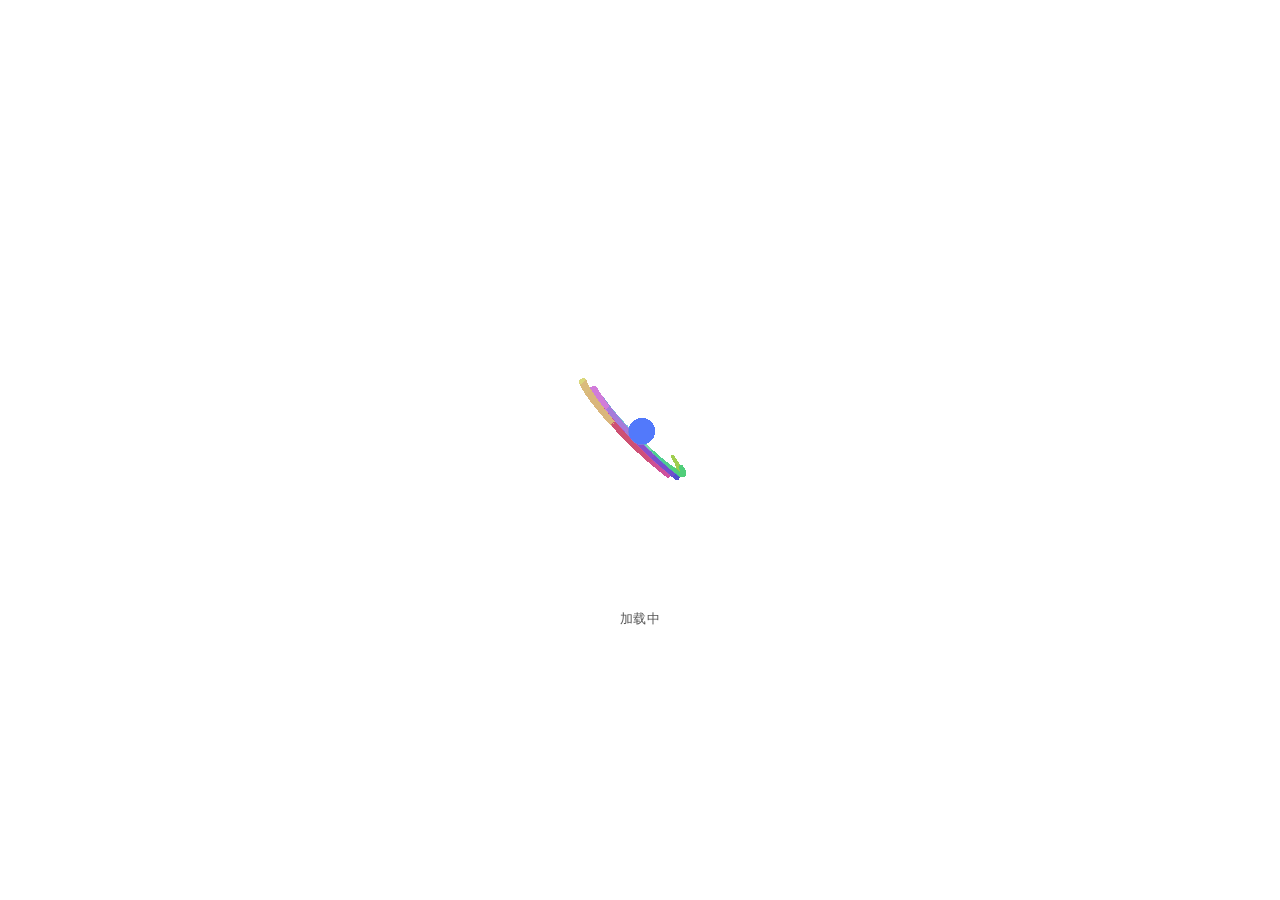
==== commit 5ded8494: "add" ====
--- a/index.html
+++ b/index.html
@@ -124,9 +124,40 @@
                 }
             });
 
-            setTimeout(function() {
-                caption.textContent = '当前在您的国家或地区不可用';
-            }, 10000);
+            const CACHE_KEY = 'gif_cache_data';
+            const CACHE_VERSION = 'v1';
+
+            function saveToCache(studyData, dangerData) {
+                try {
+                    const cacheData = {
+                        version: CACHE_VERSION,
+                        timestamp: Date.now(),
+                        study: studyData,
+                        danger: dangerData
+                    };
+                    localStorage.setItem(CACHE_KEY, JSON.stringify(cacheData));
+                } catch (e) {
+                    console.warn('缓存存储失败:', e);
+                }
+            }
+
+            function loadFromCache() {
+                try {
+                    const raw = localStorage.getItem(CACHE_KEY);
+                    if (!raw) return null;
+                    const data = JSON.parse(raw);
+                    if (data.version !== CACHE_VERSION) return null;
+                    const maxAge = 7 * 24 * 60 * 60 * 1000;
+                    if (Date.now() - data.timestamp > maxAge) {
+                        localStorage.removeItem(CACHE_KEY);
+                        return null;
+                    }
+                    return data;
+                } catch (e) {
+                    console.warn('缓存读取失败:', e);
+                    return null;
+                }
+            }
 
             function parseGIF(buffer) {
                 const dv = new DataView(buffer);
@@ -145,7 +176,6 @@
                 const aspectRatio = dv.getUint8(pos++);
 
                 const hasGCT = (gctFlags & 0x80) !== 0;
-                const colorRes = ((gctFlags & 0x70) >> 4) + 1;
                 const gctSize = 1 << ((gctFlags & 0x07) + 1);
                 const gct = [];
 
@@ -242,8 +272,6 @@
                             blockSize = dv.getUint8(pos++);
                         }
 
-                        let delay = 10;
-
                         frames.push({
                             left: left,
                             top: top,
@@ -254,7 +282,7 @@
                             localTable: localTable,
                             hasLCT: hasLCT,
                             lctFlags: lctFlags,
-                            delay: delay,
+                            delay: 10,
                             disposalType: 0,
                             interlace: (lctFlags & 0x40) !== 0,
                             transparent: (lctFlags & 0x01) !== 0,
@@ -286,7 +314,6 @@
                 let oldCode = -1;
                 let bits = 0;
                 let buffer = 0;
-                let pos = 0;
                 let dataPos = 0;
                 let currentBlock = dataBlocks[dataPos] || new Uint8Array(0);
                 let blockPos = 0;
@@ -421,7 +448,7 @@
 
                     result.push({
                         dims: { left: fr.left, top: fr.top, width: fr.width, height: fr.height },
-                        patch: rgba,
+                        patch: Array.from(rgba),
                         delay: fr.delay || 10,
                         disposalType: fr.disposalType || 0
                     });
@@ -447,9 +474,8 @@
                     });
             }
 
-            window.addEventListener('load', function() {
+            function startPlayback(studyDecoded, dangerDecoded) {
                 const ctx = canvas.getContext('2d');
-
                 const temp = document.createElement('canvas');
                 const tctx = temp.getContext('2d');
                 const patchCanvas = document.createElement('canvas');
@@ -520,6 +546,43 @@
                     draw();
                 }
 
+                canvas.style.display = 'block';
+                img.style.display = 'none';
+
+                const studyToken = ++activeToken;
+                playFrames(studyDecoded, true, studyToken);
+
+                let totalDuration = 0;
+                for (let i = 0; i < studyDecoded.frames.length; i++) {
+                    totalDuration += (studyDecoded.frames[i].delay || 10) * 10;
+                }
+
+                caption.textContent = '当前在您的国家或地区不可用';
+
+                setTimeout(function() {
+                    const dangerToken = ++activeToken;
+                    playFrames(dangerDecoded, true, dangerToken);
+                }, totalDuration);
+            }
+
+            window.addEventListener('load', function() {
+                const cached = loadFromCache();
+
+                if (cached) {
+                    const studyDecoded = cached.study;
+                    const dangerDecoded = cached.danger;
+
+                    studyDecoded.frames.forEach(f => {
+                        f.patch = new Uint8Array(f.patch);
+                    });
+                    dangerDecoded.frames.forEach(f => {
+                        f.patch = new Uint8Array(f.patch);
+                    });
+
+                    startPlayback(studyDecoded, dangerDecoded);
+                    return;
+                }
+
                 Promise.all([
                     loadGif('./source/study-1.gif'),
                     loadGif('./source/danger2.gif')
@@ -527,26 +590,20 @@
                     const studyDecoded = results[0];
                     const dangerDecoded = results[1];
 
-                    canvas.style.display = 'block';
-                    img.style.display = 'none';
-
-                    const studyToken = ++activeToken;
-                    playFrames(studyDecoded, true, studyToken);
-
-                    let totalDuration = 0;
-                    for (let i = 0; i < studyDecoded.frames.length; i++) {
-                        totalDuration += (studyDecoded.frames[i].delay || 10) * 10;
-                    }
-
-                    setTimeout(function() {
-                        const dangerToken = ++activeToken;
-                        playFrames(dangerDecoded, true, dangerToken);
-                    }, totalDuration);
+                    const studyForCache = JSON.parse(JSON.stringify(studyDecoded));
+                    const dangerForCache = JSON.parse(JSON.stringify(dangerDecoded));
+                    saveToCache(studyForCache, dangerForCache);
+
+                    startPlayback(studyDecoded, dangerDecoded);
                 }).catch(function(err) {
                     console.warn('GIF 加载失败，使用 img 降级:', err);
                     canvas.style.display = 'none';
                     img.src = './source/study-1.gif';
                     img.style.display = 'block';
+
+                    setTimeout(function() {
+                        caption.textContent = '当前在您的国家或地区不可用';
+                    }, 12400);
 
                     setTimeout(function() {
                         img.src = './source/danger2.gif';
@@ -557,4 +614,4 @@
     </script>
 </body>
 
-</html>
+</html>
